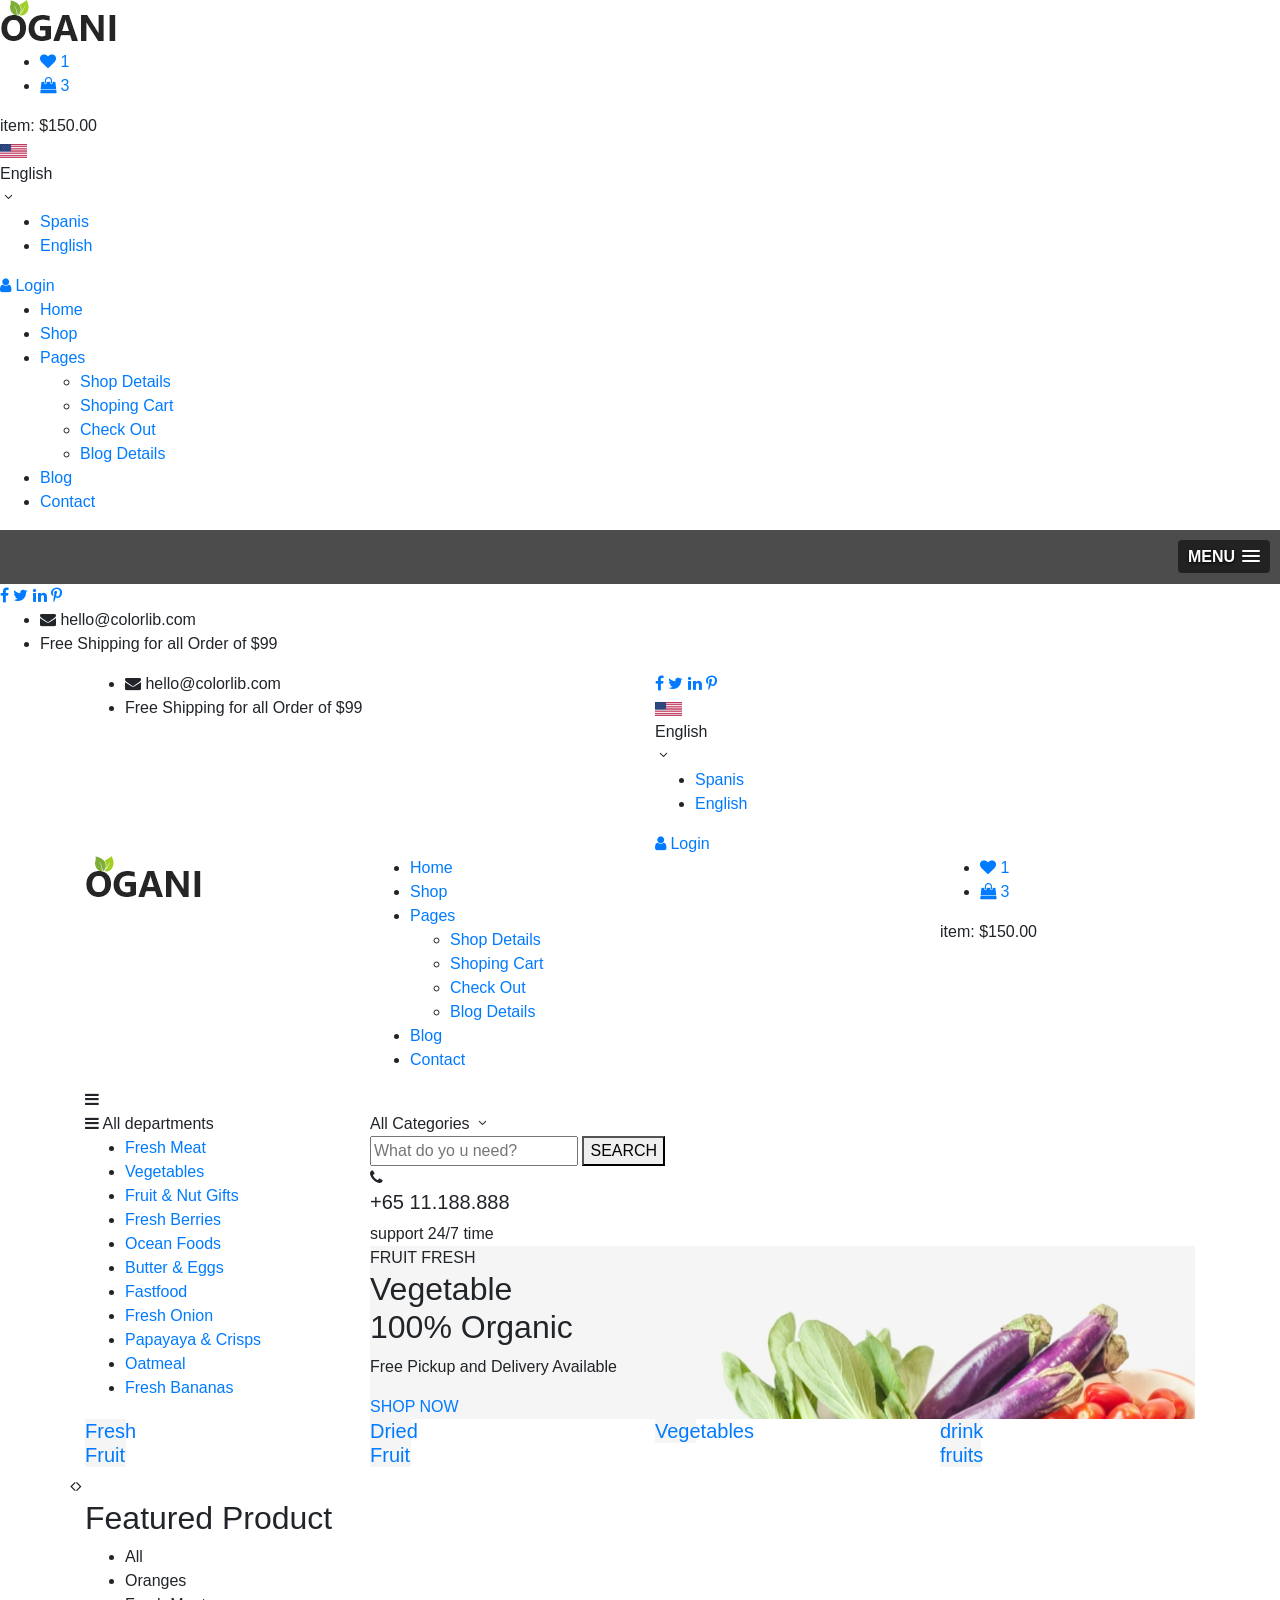
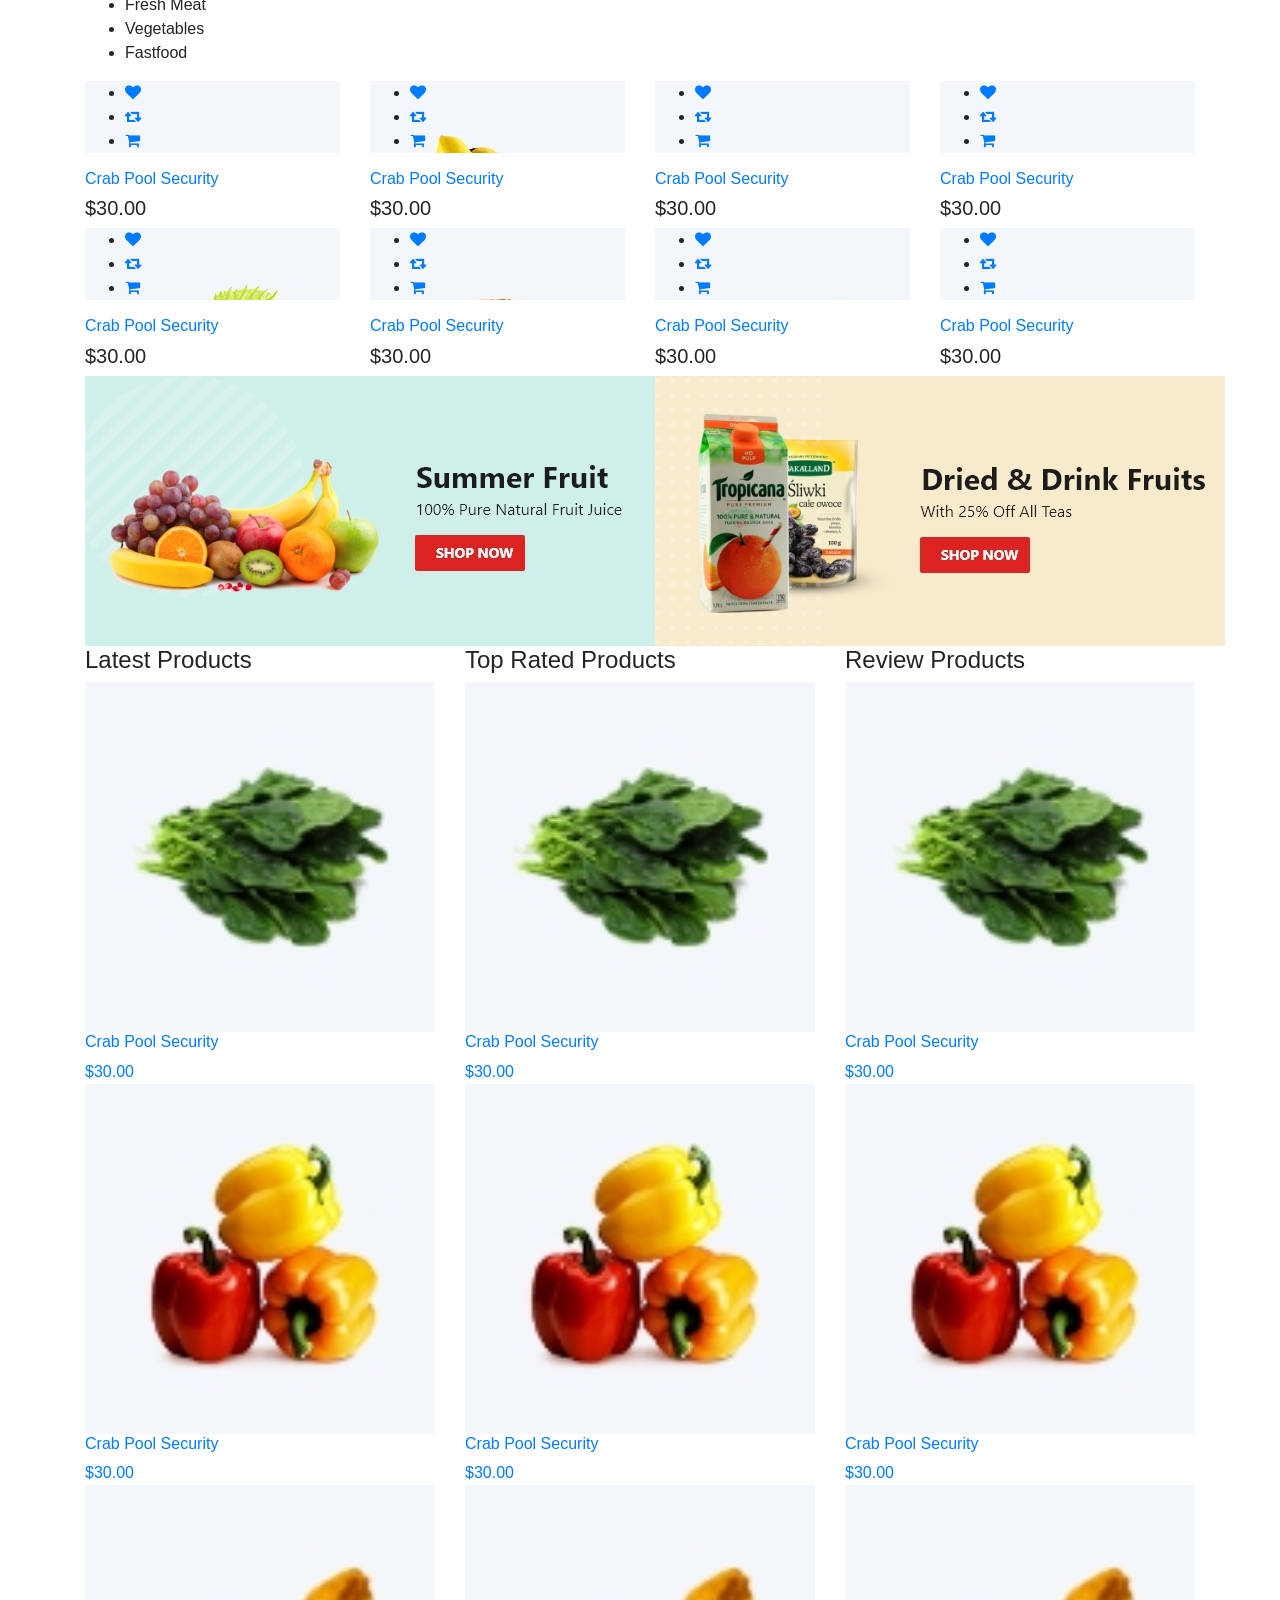
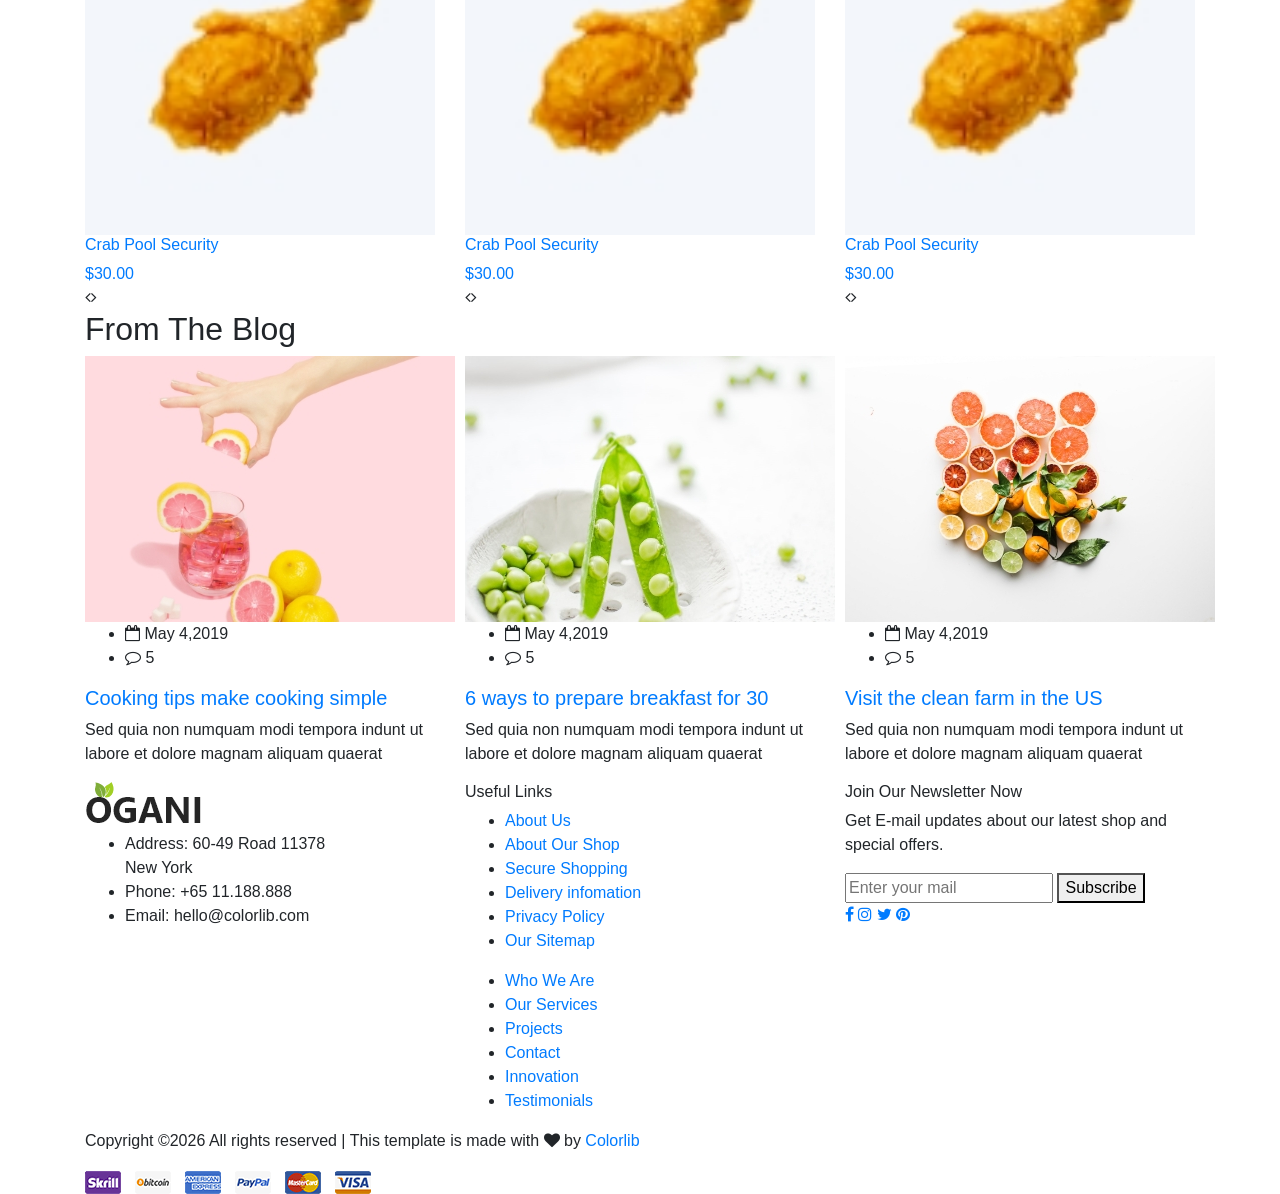
==== src/main/webapp/index.html @ db088687 "Removed system outs not necessary." ====
<!DOCTYPE html>
<html lang="zxx">

<head>
    <meta charset="UTF-8">
    <meta name="description" content="Ogani Template">
    <meta name="keywords" content="Ogani, unica, creative, html">
    <meta name="viewport" content="width=device-width, initial-scale=1.0">
    <meta http-equiv="X-UA-Compatible" content="ie=edge">
    <title>Ogani | Template</title>

    <!-- Google Font -->
    <link href="https://fonts.googleapis.com/css2?family=Cairo:wght@200;300;400;600;900&display=swap" rel="stylesheet">

    <!-- Css Styles -->
    <link rel="stylesheet" href="css/bootstrap.min.css" type="text/css">
    <link rel="stylesheet" href="css/font-awesome.min.css" type="text/css">
    <link rel="stylesheet" href="css/elegant-icons.css" type="text/css">
    <link rel="stylesheet" href="css/nice-select.css" type="text/css">
    <link rel="stylesheet" href="css/jquery-ui.min.css" type="text/css">
    <link rel="stylesheet" href="css/owl.carousel.min.css" type="text/css">
    <link rel="stylesheet" href="css/slicknav.min.css" type="text/css">
    <link rel="stylesheet" href="css/style.css" type="text/css">
</head>

<body>
    <!-- Page Preloder -->
    <div id="preloder">
        <div class="loader"></div>
    </div>

    <!-- Humberger Begin -->
    <div class="humberger__menu__overlay"></div>
    <div class="humberger__menu__wrapper">
        <div class="humberger__menu__logo">
            <a href="#"><img src="img/logo.png" alt=""></a>
        </div>
        <div class="humberger__menu__cart">
            <ul>
                <li><a href="#"><i class="fa fa-heart"></i> <span>1</span></a></li>
                <li><a href="#"><i class="fa fa-shopping-bag"></i> <span>3</span></a></li>
            </ul>
            <div class="header__cart__price">item: <span>$150.00</span></div>
        </div>
        <div class="humberger__menu__widget">
            <div class="header__top__right__language">
                <img src="img/language.png" alt="">
                <div>English</div>
                <span class="arrow_carrot-down"></span>
                <ul>
                    <li><a href="#">Spanis</a></li>
                    <li><a href="#">English</a></li>
                </ul>
            </div>
            <div class="header__top__right__auth">
                <a href="#"><i class="fa fa-user"></i> Login</a>
            </div>
        </div>
        <nav class="humberger__menu__nav mobile-menu">
            <ul>
                <li class="active"><a href="./index.html">Home</a></li>
                <li><a href="./shop-grid.html">Shop</a></li>
                <li><a href="#">Pages</a>
                    <ul class="header__menu__dropdown">
                        <li><a href="./shop-details.html">Shop Details</a></li>
                        <li><a href="./shoping-cart.html">Shoping Cart</a></li>
                        <li><a href="./checkout.html">Check Out</a></li>
                        <li><a href="./blog-details.html">Blog Details</a></li>
                    </ul>
                </li>
                <li><a href="./blog.html">Blog</a></li>
                <li><a href="./contact.html">Contact</a></li>
            </ul>
        </nav>
        <div id="mobile-menu-wrap"></div>
        <div class="header__top__right__social">
            <a href="#"><i class="fa fa-facebook"></i></a>
            <a href="#"><i class="fa fa-twitter"></i></a>
            <a href="#"><i class="fa fa-linkedin"></i></a>
            <a href="#"><i class="fa fa-pinterest-p"></i></a>
        </div>
        <div class="humberger__menu__contact">
            <ul>
                <li><i class="fa fa-envelope"></i> hello@colorlib.com</li>
                <li>Free Shipping for all Order of $99</li>
            </ul>
        </div>
    </div>
    <!-- Humberger End -->

    <!-- Header Section Begin -->
    <header class="header">
        <div class="header__top">
            <div class="container">
                <div class="row">
                    <div class="col-lg-6 col-md-6">
                        <div class="header__top__left">
                            <ul>
                                <li><i class="fa fa-envelope"></i> hello@colorlib.com</li>
                                <li>Free Shipping for all Order of $99</li>
                            </ul>
                        </div>
                    </div>
                    <div class="col-lg-6 col-md-6">
                        <div class="header__top__right">
                            <div class="header__top__right__social">
                                <a href="#"><i class="fa fa-facebook"></i></a>
                                <a href="#"><i class="fa fa-twitter"></i></a>
                                <a href="#"><i class="fa fa-linkedin"></i></a>
                                <a href="#"><i class="fa fa-pinterest-p"></i></a>
                            </div>
                            <div class="header__top__right__language">
                                <img src="img/language.png" alt="">
                                <div>English</div>
                                <span class="arrow_carrot-down"></span>
                                <ul>
                                    <li><a href="#">Spanis</a></li>
                                    <li><a href="#">English</a></li>
                                </ul>
                            </div>
                            <div class="header__top__right__auth">
                                <a href="#"><i class="fa fa-user"></i> Login</a>
                            </div>
                        </div>
                    </div>
                </div>
            </div>
        </div>
        <div class="container">
            <div class="row">
                <div class="col-lg-3">
                    <div class="header__logo">
                        <a href="./index.html"><img src="img/logo.png" alt=""></a>
                    </div>
                </div>
                <div class="col-lg-6">
                    <nav class="header__menu">
                        <ul>
                            <li class="active"><a href="./index.html">Home</a></li>
                            <li><a href="./shop-grid.html">Shop</a></li>
                            <li><a href="#">Pages</a>
                                <ul class="header__menu__dropdown">
                                    <li><a href="./shop-details.html">Shop Details</a></li>
                                    <li><a href="./shoping-cart.html">Shoping Cart</a></li>
                                    <li><a href="./checkout.html">Check Out</a></li>
                                    <li><a href="./blog-details.html">Blog Details</a></li>
                                </ul>
                            </li>
                            <li><a href="./blog.html">Blog</a></li>
                            <li><a href="./contact.html">Contact</a></li>
                        </ul>
                    </nav>
                </div>
                <div class="col-lg-3">
                    <div class="header__cart">
                        <ul>
                            <li><a href="#"><i class="fa fa-heart"></i> <span>1</span></a></li>
                            <li><a href="#"><i class="fa fa-shopping-bag"></i> <span>3</span></a></li>
                        </ul>
                        <div class="header__cart__price">item: <span>$150.00</span></div>
                    </div>
                </div>
            </div>
            <div class="humberger__open">
                <i class="fa fa-bars"></i>
            </div>
        </div>
    </header>
    <!-- Header Section End -->

    <!-- Hero Section Begin -->
    <section class="hero">
        <div class="container">
            <div class="row">
                <div class="col-lg-3">
                    <div class="hero__categories">
                        <div class="hero__categories__all">
                            <i class="fa fa-bars"></i>
                            <span>All departments</span>
                        </div>
                        <ul>
                            <li><a href="#">Fresh Meat</a></li>
                            <li><a href="#">Vegetables</a></li>
                            <li><a href="#">Fruit & Nut Gifts</a></li>
                            <li><a href="#">Fresh Berries</a></li>
                            <li><a href="#">Ocean Foods</a></li>
                            <li><a href="#">Butter & Eggs</a></li>
                            <li><a href="#">Fastfood</a></li>
                            <li><a href="#">Fresh Onion</a></li>
                            <li><a href="#">Papayaya & Crisps</a></li>
                            <li><a href="#">Oatmeal</a></li>
                            <li><a href="#">Fresh Bananas</a></li>
                        </ul>
                    </div>
                </div>
                <div class="col-lg-9">
                    <div class="hero__search">
                        <div class="hero__search__form">
                            <form action="#">
                                <div class="hero__search__categories">
                                    All Categories
                                    <span class="arrow_carrot-down"></span>
                                </div>
                                <input type="text" placeholder="What do yo u need?">
                                <button type="submit" class="site-btn">SEARCH</button>
                            </form>
                        </div>
                        <div class="hero__search__phone">
                            <div class="hero__search__phone__icon">
                                <i class="fa fa-phone"></i>
                            </div>
                            <div class="hero__search__phone__text">
                                <h5>+65 11.188.888</h5>
                                <span>support 24/7 time</span>
                            </div>
                        </div>
                    </div>
                    <div class="hero__item set-bg" data-setbg="img/hero/banner.jpg">
                        <div class="hero__text">
                            <span>FRUIT FRESH</span>
                            <h2>Vegetable <br />100% Organic</h2>
                            <p>Free Pickup and Delivery Available</p>
                            <a href="#" class="primary-btn">SHOP NOW</a>
                        </div>
                    </div>
                </div>
            </div>
        </div>
    </section>
    <!-- Hero Section End -->

    <!-- Categories Section Begin -->
    <section class="categories">
        <div class="container">
            <div class="row">
                <div class="categories__slider owl-carousel">
                    <div class="col-lg-3">
                        <div class="categories__item set-bg" data-setbg="img/categories/cat-1.jpg">
                            <h5><a href="#">Fresh Fruit</a></h5>
                        </div>
                    </div>
                    <div class="col-lg-3">
                        <div class="categories__item set-bg" data-setbg="img/categories/cat-2.jpg">
                            <h5><a href="#">Dried Fruit</a></h5>
                        </div>
                    </div>
                    <div class="col-lg-3">
                        <div class="categories__item set-bg" data-setbg="img/categories/cat-3.jpg">
                            <h5><a href="#">Vegetables</a></h5>
                        </div>
                    </div>
                    <div class="col-lg-3">
                        <div class="categories__item set-bg" data-setbg="img/categories/cat-4.jpg">
                            <h5><a href="#">drink fruits</a></h5>
                        </div>
                    </div>
                    <div class="col-lg-3">
                        <div class="categories__item set-bg" data-setbg="img/categories/cat-5.jpg">
                            <h5><a href="#">drink fruits</a></h5>
                        </div>
                    </div>
                </div>
            </div>
        </div>
    </section>
    <!-- Categories Section End -->

    <!-- Featured Section Begin -->
    <section class="featured spad">
        <div class="container">
            <div class="row">
                <div class="col-lg-12">
                    <div class="section-title">
                        <h2>Featured Product</h2>
                    </div>
                    <div class="featured__controls">
                        <ul>
                            <li class="active" data-filter="*">All</li>
                            <li data-filter=".oranges">Oranges</li>
                            <li data-filter=".fresh-meat">Fresh Meat</li>
                            <li data-filter=".vegetables">Vegetables</li>
                            <li data-filter=".fastfood">Fastfood</li>
                        </ul>
                    </div>
                </div>
            </div>
            <div class="row featured__filter">
                <div class="col-lg-3 col-md-4 col-sm-6 mix oranges fresh-meat">
                    <div class="featured__item">
                        <div class="featured__item__pic set-bg" data-setbg="img/featured/feature-1.jpg">
                            <ul class="featured__item__pic__hover">
                                <li><a href="#"><i class="fa fa-heart"></i></a></li>
                                <li><a href="#"><i class="fa fa-retweet"></i></a></li>
                                <li><a href="#"><i class="fa fa-shopping-cart"></i></a></li>
                            </ul>
                        </div>
                        <div class="featured__item__text">
                            <h6><a href="#">Crab Pool Security</a></h6>
                            <h5>$30.00</h5>
                        </div>
                    </div>
                </div>
                <div class="col-lg-3 col-md-4 col-sm-6 mix vegetables fastfood">
                    <div class="featured__item">
                        <div class="featured__item__pic set-bg" data-setbg="img/featured/feature-2.jpg">
                            <ul class="featured__item__pic__hover">
                                <li><a href="#"><i class="fa fa-heart"></i></a></li>
                                <li><a href="#"><i class="fa fa-retweet"></i></a></li>
                                <li><a href="#"><i class="fa fa-shopping-cart"></i></a></li>
                            </ul>
                        </div>
                        <div class="featured__item__text">
                            <h6><a href="#">Crab Pool Security</a></h6>
                            <h5>$30.00</h5>
                        </div>
                    </div>
                </div>
                <div class="col-lg-3 col-md-4 col-sm-6 mix vegetables fresh-meat">
                    <div class="featured__item">
                        <div class="featured__item__pic set-bg" data-setbg="img/featured/feature-3.jpg">
                            <ul class="featured__item__pic__hover">
                                <li><a href="#"><i class="fa fa-heart"></i></a></li>
                                <li><a href="#"><i class="fa fa-retweet"></i></a></li>
                                <li><a href="#"><i class="fa fa-shopping-cart"></i></a></li>
                            </ul>
                        </div>
                        <div class="featured__item__text">
                            <h6><a href="#">Crab Pool Security</a></h6>
                            <h5>$30.00</h5>
                        </div>
                    </div>
                </div>
                <div class="col-lg-3 col-md-4 col-sm-6 mix fastfood oranges">
                    <div class="featured__item">
                        <div class="featured__item__pic set-bg" data-setbg="img/featured/feature-4.jpg">
                            <ul class="featured__item__pic__hover">
                                <li><a href="#"><i class="fa fa-heart"></i></a></li>
                                <li><a href="#"><i class="fa fa-retweet"></i></a></li>
                                <li><a href="#"><i class="fa fa-shopping-cart"></i></a></li>
                            </ul>
                        </div>
                        <div class="featured__item__text">
                            <h6><a href="#">Crab Pool Security</a></h6>
                            <h5>$30.00</h5>
                        </div>
                    </div>
                </div>
                <div class="col-lg-3 col-md-4 col-sm-6 mix fresh-meat vegetables">
                    <div class="featured__item">
                        <div class="featured__item__pic set-bg" data-setbg="img/featured/feature-5.jpg">
                            <ul class="featured__item__pic__hover">
                                <li><a href="#"><i class="fa fa-heart"></i></a></li>
                                <li><a href="#"><i class="fa fa-retweet"></i></a></li>
                                <li><a href="#"><i class="fa fa-shopping-cart"></i></a></li>
                            </ul>
                        </div>
                        <div class="featured__item__text">
                            <h6><a href="#">Crab Pool Security</a></h6>
                            <h5>$30.00</h5>
                        </div>
                    </div>
                </div>
                <div class="col-lg-3 col-md-4 col-sm-6 mix oranges fastfood">
                    <div class="featured__item">
                        <div class="featured__item__pic set-bg" data-setbg="img/featured/feature-6.jpg">
                            <ul class="featured__item__pic__hover">
                                <li><a href="#"><i class="fa fa-heart"></i></a></li>
                                <li><a href="#"><i class="fa fa-retweet"></i></a></li>
                                <li><a href="#"><i class="fa fa-shopping-cart"></i></a></li>
                            </ul>
                        </div>
                        <div class="featured__item__text">
                            <h6><a href="#">Crab Pool Security</a></h6>
                            <h5>$30.00</h5>
                        </div>
                    </div>
                </div>
                <div class="col-lg-3 col-md-4 col-sm-6 mix fresh-meat vegetables">
                    <div class="featured__item">
                        <div class="featured__item__pic set-bg" data-setbg="img/featured/feature-7.jpg">
                            <ul class="featured__item__pic__hover">
                                <li><a href="#"><i class="fa fa-heart"></i></a></li>
                                <li><a href="#"><i class="fa fa-retweet"></i></a></li>
                                <li><a href="#"><i class="fa fa-shopping-cart"></i></a></li>
                            </ul>
                        </div>
                        <div class="featured__item__text">
                            <h6><a href="#">Crab Pool Security</a></h6>
                            <h5>$30.00</h5>
                        </div>
                    </div>
                </div>
                <div class="col-lg-3 col-md-4 col-sm-6 mix fastfood vegetables">
                    <div class="featured__item">
                        <div class="featured__item__pic set-bg" data-setbg="img/featured/feature-8.jpg">
                            <ul class="featured__item__pic__hover">
                                <li><a href="#"><i class="fa fa-heart"></i></a></li>
                                <li><a href="#"><i class="fa fa-retweet"></i></a></li>
                                <li><a href="#"><i class="fa fa-shopping-cart"></i></a></li>
                            </ul>
                        </div>
                        <div class="featured__item__text">
                            <h6><a href="#">Crab Pool Security</a></h6>
                            <h5>$30.00</h5>
                        </div>
                    </div>
                </div>
            </div>
        </div>
    </section>
    <!-- Featured Section End -->

    <!-- Banner Begin -->
    <div class="banner">
        <div class="container">
            <div class="row">
                <div class="col-lg-6 col-md-6 col-sm-6">
                    <div class="banner__pic">
                        <img src="img/banner/banner-1.jpg" alt="">
                    </div>
                </div>
                <div class="col-lg-6 col-md-6 col-sm-6">
                    <div class="banner__pic">
                        <img src="img/banner/banner-2.jpg" alt="">
                    </div>
                </div>
            </div>
        </div>
    </div>
    <!-- Banner End -->

    <!-- Latest Product Section Begin -->
    <section class="latest-product spad">
        <div class="container">
            <div class="row">
                <div class="col-lg-4 col-md-6">
                    <div class="latest-product__text">
                        <h4>Latest Products</h4>
                        <div class="latest-product__slider owl-carousel">
                            <div class="latest-prdouct__slider__item">
                                <a href="#" class="latest-product__item">
                                    <div class="latest-product__item__pic">
                                        <img src="img/latest-product/lp-1.jpg" alt="">
                                    </div>
                                    <div class="latest-product__item__text">
                                        <h6>Crab Pool Security</h6>
                                        <span>$30.00</span>
                                    </div>
                                </a>
                                <a href="#" class="latest-product__item">
                                    <div class="latest-product__item__pic">
                                        <img src="img/latest-product/lp-2.jpg" alt="">
                                    </div>
                                    <div class="latest-product__item__text">
                                        <h6>Crab Pool Security</h6>
                                        <span>$30.00</span>
                                    </div>
                                </a>
                                <a href="#" class="latest-product__item">
                                    <div class="latest-product__item__pic">
                                        <img src="img/latest-product/lp-3.jpg" alt="">
                                    </div>
                                    <div class="latest-product__item__text">
                                        <h6>Crab Pool Security</h6>
                                        <span>$30.00</span>
                                    </div>
                                </a>
                            </div>
                            <div class="latest-prdouct__slider__item">
                                <a href="#" class="latest-product__item">
                                    <div class="latest-product__item__pic">
                                        <img src="img/latest-product/lp-1.jpg" alt="">
                                    </div>
                                    <div class="latest-product__item__text">
                                        <h6>Crab Pool Security</h6>
                                        <span>$30.00</span>
                                    </div>
                                </a>
                                <a href="#" class="latest-product__item">
                                    <div class="latest-product__item__pic">
                                        <img src="img/latest-product/lp-2.jpg" alt="">
                                    </div>
                                    <div class="latest-product__item__text">
                                        <h6>Crab Pool Security</h6>
                                        <span>$30.00</span>
                                    </div>
                                </a>
                                <a href="#" class="latest-product__item">
                                    <div class="latest-product__item__pic">
                                        <img src="img/latest-product/lp-3.jpg" alt="">
                                    </div>
                                    <div class="latest-product__item__text">
                                        <h6>Crab Pool Security</h6>
                                        <span>$30.00</span>
                                    </div>
                                </a>
                            </div>
                        </div>
                    </div>
                </div>
                <div class="col-lg-4 col-md-6">
                    <div class="latest-product__text">
                        <h4>Top Rated Products</h4>
                        <div class="latest-product__slider owl-carousel">
                            <div class="latest-prdouct__slider__item">
                                <a href="#" class="latest-product__item">
                                    <div class="latest-product__item__pic">
                                        <img src="img/latest-product/lp-1.jpg" alt="">
                                    </div>
                                    <div class="latest-product__item__text">
                                        <h6>Crab Pool Security</h6>
                                        <span>$30.00</span>
                                    </div>
                                </a>
                                <a href="#" class="latest-product__item">
                                    <div class="latest-product__item__pic">
                                        <img src="img/latest-product/lp-2.jpg" alt="">
                                    </div>
                                    <div class="latest-product__item__text">
                                        <h6>Crab Pool Security</h6>
                                        <span>$30.00</span>
                                    </div>
                                </a>
                                <a href="#" class="latest-product__item">
                                    <div class="latest-product__item__pic">
                                        <img src="img/latest-product/lp-3.jpg" alt="">
                                    </div>
                                    <div class="latest-product__item__text">
                                        <h6>Crab Pool Security</h6>
                                        <span>$30.00</span>
                                    </div>
                                </a>
                            </div>
                            <div class="latest-prdouct__slider__item">
                                <a href="#" class="latest-product__item">
                                    <div class="latest-product__item__pic">
                                        <img src="img/latest-product/lp-1.jpg" alt="">
                                    </div>
                                    <div class="latest-product__item__text">
                                        <h6>Crab Pool Security</h6>
                                        <span>$30.00</span>
                                    </div>
                                </a>
                                <a href="#" class="latest-product__item">
                                    <div class="latest-product__item__pic">
                                        <img src="img/latest-product/lp-2.jpg" alt="">
                                    </div>
                                    <div class="latest-product__item__text">
                                        <h6>Crab Pool Security</h6>
                                        <span>$30.00</span>
                                    </div>
                                </a>
                                <a href="#" class="latest-product__item">
                                    <div class="latest-product__item__pic">
                                        <img src="img/latest-product/lp-3.jpg" alt="">
                                    </div>
                                    <div class="latest-product__item__text">
                                        <h6>Crab Pool Security</h6>
                                        <span>$30.00</span>
                                    </div>
                                </a>
                            </div>
                        </div>
                    </div>
                </div>
                <div class="col-lg-4 col-md-6">
                    <div class="latest-product__text">
                        <h4>Review Products</h4>
                        <div class="latest-product__slider owl-carousel">
                            <div class="latest-prdouct__slider__item">
                                <a href="#" class="latest-product__item">
                                    <div class="latest-product__item__pic">
                                        <img src="img/latest-product/lp-1.jpg" alt="">
                                    </div>
                                    <div class="latest-product__item__text">
                                        <h6>Crab Pool Security</h6>
                                        <span>$30.00</span>
                                    </div>
                                </a>
                                <a href="#" class="latest-product__item">
                                    <div class="latest-product__item__pic">
                                        <img src="img/latest-product/lp-2.jpg" alt="">
                                    </div>
                                    <div class="latest-product__item__text">
                                        <h6>Crab Pool Security</h6>
                                        <span>$30.00</span>
                                    </div>
                                </a>
                                <a href="#" class="latest-product__item">
                                    <div class="latest-product__item__pic">
                                        <img src="img/latest-product/lp-3.jpg" alt="">
                                    </div>
                                    <div class="latest-product__item__text">
                                        <h6>Crab Pool Security</h6>
                                        <span>$30.00</span>
                                    </div>
                                </a>
                            </div>
                            <div class="latest-prdouct__slider__item">
                                <a href="#" class="latest-product__item">
                                    <div class="latest-product__item__pic">
                                        <img src="img/latest-product/lp-1.jpg" alt="">
                                    </div>
                                    <div class="latest-product__item__text">
                                        <h6>Crab Pool Security</h6>
                                        <span>$30.00</span>
                                    </div>
                                </a>
                                <a href="#" class="latest-product__item">
                                    <div class="latest-product__item__pic">
                                        <img src="img/latest-product/lp-2.jpg" alt="">
                                    </div>
                                    <div class="latest-product__item__text">
                                        <h6>Crab Pool Security</h6>
                                        <span>$30.00</span>
                                    </div>
                                </a>
                                <a href="#" class="latest-product__item">
                                    <div class="latest-product__item__pic">
                                        <img src="img/latest-product/lp-3.jpg" alt="">
                                    </div>
                                    <div class="latest-product__item__text">
                                        <h6>Crab Pool Security</h6>
                                        <span>$30.00</span>
                                    </div>
                                </a>
                            </div>
                        </div>
                    </div>
                </div>
            </div>
        </div>
    </section>
    <!-- Latest Product Section End -->

    <!-- Blog Section Begin -->
    <section class="from-blog spad">
        <div class="container">
            <div class="row">
                <div class="col-lg-12">
                    <div class="section-title from-blog__title">
                        <h2>From The Blog</h2>
                    </div>
                </div>
            </div>
            <div class="row">
                <div class="col-lg-4 col-md-4 col-sm-6">
                    <div class="blog__item">
                        <div class="blog__item__pic">
                            <img src="img/blog/blog-1.jpg" alt="">
                        </div>
                        <div class="blog__item__text">
                            <ul>
                                <li><i class="fa fa-calendar-o"></i> May 4,2019</li>
                                <li><i class="fa fa-comment-o"></i> 5</li>
                            </ul>
                            <h5><a href="#">Cooking tips make cooking simple</a></h5>
                            <p>Sed quia non numquam modi tempora indunt ut labore et dolore magnam aliquam quaerat </p>
                        </div>
                    </div>
                </div>
                <div class="col-lg-4 col-md-4 col-sm-6">
                    <div class="blog__item">
                        <div class="blog__item__pic">
                            <img src="img/blog/blog-2.jpg" alt="">
                        </div>
                        <div class="blog__item__text">
                            <ul>
                                <li><i class="fa fa-calendar-o"></i> May 4,2019</li>
                                <li><i class="fa fa-comment-o"></i> 5</li>
                            </ul>
                            <h5><a href="#">6 ways to prepare breakfast for 30</a></h5>
                            <p>Sed quia non numquam modi tempora indunt ut labore et dolore magnam aliquam quaerat </p>
                        </div>
                    </div>
                </div>
                <div class="col-lg-4 col-md-4 col-sm-6">
                    <div class="blog__item">
                        <div class="blog__item__pic">
                            <img src="img/blog/blog-3.jpg" alt="">
                        </div>
                        <div class="blog__item__text">
                            <ul>
                                <li><i class="fa fa-calendar-o"></i> May 4,2019</li>
                                <li><i class="fa fa-comment-o"></i> 5</li>
                            </ul>
                            <h5><a href="#">Visit the clean farm in the US</a></h5>
                            <p>Sed quia non numquam modi tempora indunt ut labore et dolore magnam aliquam quaerat </p>
                        </div>
                    </div>
                </div>
            </div>
        </div>
    </section>
    <!-- Blog Section End -->

    <!-- Footer Section Begin -->
    <footer class="footer spad">
        <div class="container">
            <div class="row">
                <div class="col-lg-3 col-md-6 col-sm-6">
                    <div class="footer__about">
                        <div class="footer__about__logo">
                            <a href="./index.html"><img src="img/logo.png" alt=""></a>
                        </div>
                        <ul>
                            <li>Address: 60-49 Road 11378 New York</li>
                            <li>Phone: +65 11.188.888</li>
                            <li>Email: hello@colorlib.com</li>
                        </ul>
                    </div>
                </div>
                <div class="col-lg-4 col-md-6 col-sm-6 offset-lg-1">
                    <div class="footer__widget">
                        <h6>Useful Links</h6>
                        <ul>
                            <li><a href="#">About Us</a></li>
                            <li><a href="#">About Our Shop</a></li>
                            <li><a href="#">Secure Shopping</a></li>
                            <li><a href="#">Delivery infomation</a></li>
                            <li><a href="#">Privacy Policy</a></li>
                            <li><a href="#">Our Sitemap</a></li>
                        </ul>
                        <ul>
                            <li><a href="#">Who We Are</a></li>
                            <li><a href="#">Our Services</a></li>
                            <li><a href="#">Projects</a></li>
                            <li><a href="#">Contact</a></li>
                            <li><a href="#">Innovation</a></li>
                            <li><a href="#">Testimonials</a></li>
                        </ul>
                    </div>
                </div>
                <div class="col-lg-4 col-md-12">
                    <div class="footer__widget">
                        <h6>Join Our Newsletter Now</h6>
                        <p>Get E-mail updates about our latest shop and special offers.</p>
                        <form action="#">
                            <input type="text" placeholder="Enter your mail">
                            <button type="submit" class="site-btn">Subscribe</button>
                        </form>
                        <div class="footer__widget__social">
                            <a href="#"><i class="fa fa-facebook"></i></a>
                            <a href="#"><i class="fa fa-instagram"></i></a>
                            <a href="#"><i class="fa fa-twitter"></i></a>
                            <a href="#"><i class="fa fa-pinterest"></i></a>
                        </div>
                    </div>
                </div>
            </div>
            <div class="row">
                <div class="col-lg-12">
                    <div class="footer__copyright">
                        <div class="footer__copyright__text"><p><!-- Link back to Colorlib can't be removed. Template is licensed under CC BY 3.0. -->
  Copyright &copy;<script>document.write(new Date().getFullYear());</script> All rights reserved | This template is made with <i class="fa fa-heart" aria-hidden="true"></i> by <a href="https://colorlib.com" target="_blank">Colorlib</a>
  <!-- Link back to Colorlib can't be removed. Template is licensed under CC BY 3.0. --></p></div>
                        <div class="footer__copyright__payment"><img src="img/payment-item.png" alt=""></div>
                    </div>
                </div>
            </div>
        </div>
    </footer>
    <!-- Footer Section End -->

    <!-- Js Plugins -->
    <script src="js/jquery-3.3.1.min.js"></script>
    <script src="js/bootstrap.min.js"></script>
    <script src="js/jquery.nice-select.min.js"></script>
    <script src="js/jquery-ui.min.js"></script>
    <script src="js/jquery.slicknav.js"></script>
    <script src="js/mixitup.min.js"></script>
    <script src="js/owl.carousel.min.js"></script>
    <script src="js/main.js"></script>



</body>

</html>
---- src/main/webapp/css/elegant-icons.css ----
@font-face {
	font-family: 'ElegantIcons';
	src:url('../fonts/ElegantIcons.eot');
	src:url('../fonts/ElegantIcons.eot?#iefix') format('embedded-opentype'),
		url('../fonts/ElegantIcons.woff') format('woff'),
		url('../fonts/ElegantIcons.ttf') format('truetype'),
		url('../fonts/ElegantIcons.svg#ElegantIcons') format('svg');
	font-weight: normal;
	font-style: normal;
}

/* Use the following CSS code if you want to use data attributes for inserting your icons */
[data-icon]:before {
	font-family: 'ElegantIcons';
	content: attr(data-icon);
	speak: none;
	font-weight: normal;
	font-variant: normal;
	text-transform: none;
	line-height: 1;
	-webkit-font-smoothing: antialiased;
	-moz-osx-font-smoothing: grayscale;
}

/* Use the following CSS code if you want to have a class per icon */
/*
Instead of a list of all class selectors,
you can use the generic selector below, but it's slower:
[class*="your-class-prefix"] {
*/
.arrow_up, .arrow_down, .arrow_left, .arrow_right, .arrow_left-up, .arrow_right-up, .arrow_right-down, .arrow_left-down, .arrow-up-down, .arrow_up-down_alt, .arrow_left-right_alt, .arrow_left-right, .arrow_expand_alt2, .arrow_expand_alt, .arrow_condense, .arrow_expand, .arrow_move, .arrow_carrot-up, .arrow_carrot-down, .arrow_carrot-left, .arrow_carrot-right, .arrow_carrot-2up, .arrow_carrot-2down, .arrow_carrot-2left, .arrow_carrot-2right, .arrow_carrot-up_alt2, .arrow_carrot-down_alt2, .arrow_carrot-left_alt2, .arrow_carrot-right_alt2, .arrow_carrot-2up_alt2, .arrow_carrot-2down_alt2, .arrow_carrot-2left_alt2, .arrow_carrot-2right_alt2, .arrow_triangle-up, .arrow_triangle-down, .arrow_triangle-left, .arrow_triangle-right, .arrow_triangle-up_alt2, .arrow_triangle-down_alt2, .arrow_triangle-left_alt2, .arrow_triangle-right_alt2, .arrow_back, .icon_minus-06, .icon_plus, .icon_close, .icon_check, .icon_minus_alt2, .icon_plus_alt2, .icon_close_alt2, .icon_check_alt2, .icon_zoom-out_alt, .icon_zoom-in_alt, .icon_search, .icon_box-empty, .icon_box-selected, .icon_minus-box, .icon_plus-box, .icon_box-checked, .icon_circle-empty, .icon_circle-slelected, .icon_stop_alt2, .icon_stop, .icon_pause_alt2, .icon_pause, .icon_menu, .icon_menu-square_alt2, .icon_menu-circle_alt2, .icon_ul, .icon_ol, .icon_adjust-horiz, .icon_adjust-vert, .icon_document_alt, .icon_documents_alt, .icon_pencil, .icon_pencil-edit_alt, .icon_pencil-edit, .icon_folder-alt, .icon_folder-open_alt, .icon_folder-add_alt, .icon_info_alt, .icon_error-oct_alt, .icon_error-circle_alt, .icon_error-triangle_alt, .icon_question_alt2, .icon_question, .icon_comment_alt, .icon_chat_alt, .icon_vol-mute_alt, .icon_volume-low_alt, .icon_volume-high_alt, .icon_quotations, .icon_quotations_alt2, .icon_clock_alt, .icon_lock_alt, .icon_lock-open_alt, .icon_key_alt, .icon_cloud_alt, .icon_cloud-upload_alt, .icon_cloud-download_alt, .icon_image, .icon_images, .icon_lightbulb_alt, .icon_gift_alt, .icon_house_alt, .icon_genius, .icon_mobile, .icon_tablet, .icon_laptop, .icon_desktop, .icon_camera_alt, .icon_mail_alt, .icon_cone_alt, .icon_ribbon_alt, .icon_bag_alt, .icon_creditcard, .icon_cart_alt, .icon_paperclip, .icon_tag_alt, .icon_tags_alt, .icon_trash_alt, .icon_cursor_alt, .icon_mic_alt, .icon_compass_alt, .icon_pin_alt, .icon_pushpin_alt, .icon_map_alt, .icon_drawer_alt, .icon_toolbox_alt, .icon_book_alt, .icon_calendar, .icon_film, .icon_table, .icon_contacts_alt, .icon_headphones, .icon_lifesaver, .icon_piechart, .icon_refresh, .icon_link_alt, .icon_link, .icon_loading, .icon_blocked, .icon_archive_alt, .icon_heart_alt, .icon_star_alt, .icon_star-half_alt, .icon_star, .icon_star-half, .icon_tools, .icon_tool, .icon_cog, .icon_cogs, .arrow_up_alt, .arrow_down_alt, .arrow_left_alt, .arrow_right_alt, .arrow_left-up_alt, .arrow_right-up_alt, .arrow_right-down_alt, .arrow_left-down_alt, .arrow_condense_alt, .arrow_expand_alt3, .arrow_carrot_up_alt, .arrow_carrot-down_alt, .arrow_carrot-left_alt, .arrow_carrot-right_alt, .arrow_carrot-2up_alt, .arrow_carrot-2dwnn_alt, .arrow_carrot-2left_alt, .arrow_carrot-2right_alt, .arrow_triangle-up_alt, .arrow_triangle-down_alt, .arrow_triangle-left_alt, .arrow_triangle-right_alt, .icon_minus_alt, .icon_plus_alt, .icon_close_alt, .icon_check_alt, .icon_zoom-out, .icon_zoom-in, .icon_stop_alt, .icon_menu-square_alt, .icon_menu-circle_alt, .icon_document, .icon_documents, .icon_pencil_alt, .icon_folder, .icon_folder-open, .icon_folder-add, .icon_folder_upload, .icon_folder_download, .icon_info, .icon_error-circle, .icon_error-oct, .icon_error-triangle, .icon_question_alt, .icon_comment, .icon_chat, .icon_vol-mute, .icon_volume-low, .icon_volume-high, .icon_quotations_alt, .icon_clock, .icon_lock, .icon_lock-open, .icon_key, .icon_cloud, .icon_cloud-upload, .icon_cloud-download, .icon_lightbulb, .icon_gift, .icon_house, .icon_camera, .icon_mail, .icon_cone, .icon_ribbon, .icon_bag, .icon_cart, .icon_tag, .icon_tags, .icon_trash, .icon_cursor, .icon_mic, .icon_compass, .icon_pin, .icon_pushpin, .icon_map, .icon_drawer, .icon_toolbox, .icon_book, .icon_contacts, .icon_archive, .icon_heart, .icon_profile, .icon_group, .icon_grid-2x2, .icon_grid-3x3, .icon_music, .icon_pause_alt, .icon_phone, .icon_upload, .icon_download, .social_facebook, .social_twitter, .social_pinterest, .social_googleplus, .social_tumblr, .social_tumbleupon, .social_wordpress, .social_instagram, .social_dribbble, .social_vimeo, .social_linkedin, .social_rss, .social_deviantart, .social_share, .social_myspace, .social_skype, .social_youtube, .social_picassa, .social_googledrive, .social_flickr, .social_blogger, .social_spotify, .social_delicious, .social_facebook_circle, .social_twitter_circle, .social_pinterest_circle, .social_googleplus_circle, .social_tumblr_circle, .social_stumbleupon_circle, .social_wordpress_circle, .social_instagram_circle, .social_dribbble_circle, .social_vimeo_circle, .social_linkedin_circle, .social_rss_circle, .social_deviantart_circle, .social_share_circle, .social_myspace_circle, .social_skype_circle, .social_youtube_circle, .social_picassa_circle, .social_googledrive_alt2, .social_flickr_circle, .social_blogger_circle, .social_spotify_circle, .social_delicious_circle, .social_facebook_square, .social_twitter_square, .social_pinterest_square, .social_googleplus_square, .social_tumblr_square, .social_stumbleupon_square, .social_wordpress_square, .social_instagram_square, .social_dribbble_square, .social_vimeo_square, .social_linkedin_square, .social_rss_square, .social_deviantart_square, .social_share_square, .social_myspace_square, .social_skype_square, .social_youtube_square, .social_picassa_square, .social_googledrive_square, .social_flickr_square, .social_blogger_square, .social_spotify_square, .social_delicious_square, .icon_printer, .icon_calulator, .icon_building, .icon_floppy, .icon_drive, .icon_search-2, .icon_id, .icon_id-2, .icon_puzzle, .icon_like, .icon_dislike, .icon_mug, .icon_currency, .icon_wallet, .icon_pens, .icon_easel, .icon_flowchart, .icon_datareport, .icon_briefcase, .icon_shield, .icon_percent, .icon_globe, .icon_globe-2, .icon_target, .icon_hourglass, .icon_balance, .icon_rook, .icon_printer-alt, .icon_calculator_alt, .icon_building_alt, .icon_floppy_alt, .icon_drive_alt, .icon_search_alt, .icon_id_alt, .icon_id-2_alt, .icon_puzzle_alt, .icon_like_alt, .icon_dislike_alt, .icon_mug_alt, .icon_currency_alt, .icon_wallet_alt, .icon_pens_alt, .icon_easel_alt, .icon_flowchart_alt, .icon_datareport_alt, .icon_briefcase_alt, .icon_shield_alt, .icon_percent_alt, .icon_globe_alt, .icon_clipboard {
	font-family: 'ElegantIcons';
	speak: none;
	font-style: normal;
	font-weight: normal;
	font-variant: normal;
	text-transform: none;
	line-height: 1;
	-webkit-font-smoothing: antialiased;
}
.arrow_up:before {
	content: "\21";
}
.arrow_down:before {
	content: "\22";
}
.arrow_left:before {
	content: "\23";
}
.arrow_right:before {
	content: "\24";
}
.arrow_left-up:before {
	content: "\25";
}
.arrow_right-up:before {
	content: "\26";
}
.arrow_right-down:before {
	content: "\27";
}
.arrow_left-down:before {
	content: "\28";
}
.arrow-up-down:before {
	content: "\29";
}
.arrow_up-down_alt:before {
	content: "\2a";
}
.arrow_left-right_alt:before {
	content: "\2b";
}
.arrow_left-right:before {
	content: "\2c";
}
.arrow_expand_alt2:before {
	content: "\2d";
}
.arrow_expand_alt:before {
	content: "\2e";
}
.arrow_condense:before {
	content: "\2f";
}
.arrow_expand:before {
	content: "\30";
}
.arrow_move:before {
	content: "\31";
}
.arrow_carrot-up:before {
	content: "\32";
}
.arrow_carrot-down:before {
	content: "\33";
}
.arrow_carrot-left:before {
	content: "\34";
}
.arrow_carrot-right:before {
	content: "\35";
}
.arrow_carrot-2up:before {
	content: "\36";
}
.arrow_carrot-2down:before {
	content: "\37";
}
.arrow_carrot-2left:before {
	content: "\38";
}
.arrow_carrot-2right:before {
	content: "\39";
}
.arrow_carrot-up_alt2:before {
	content: "\3a";
}
.arrow_carrot-down_alt2:before {
	content: "\3b";
}
.arrow_carrot-left_alt2:before {
	content: "\3c";
}
.arrow_carrot-right_alt2:before {
	content: "\3d";
}
.arrow_carrot-2up_alt2:before {
	content: "\3e";
}
.arrow_carrot-2down_alt2:before {
	content: "\3f";
}
.arrow_carrot-2left_alt2:before {
	content: "\40";
}
.arrow_carrot-2right_alt2:before {
	content: "\41";
}
.arrow_triangle-up:before {
	content: "\42";
}
.arrow_triangle-down:before {
	content: "\43";
}
.arrow_triangle-left:before {
	content: "\44";
}
.arrow_triangle-right:before {
	content: "\45";
}
.arrow_triangle-up_alt2:before {
	content: "\46";
}
.arrow_triangle-down_alt2:before {
	content: "\47";
}
.arrow_triangle-left_alt2:before {
	content: "\48";
}
.arrow_triangle-right_alt2:before {
	content: "\49";
}
.arrow_back:before {
	content: "\4a";
}
.icon_minus-06:before {
	content: "\4b";
}
.icon_plus:before {
	content: "\4c";
}
.icon_close:before {
	content: "\4d";
}
.icon_check:before {
	content: "\4e";
}
.icon_minus_alt2:before {
	content: "\4f";
}
.icon_plus_alt2:before {
	content: "\50";
}
.icon_close_alt2:before {
	content: "\51";
}
.icon_check_alt2:before {
	content: "\52";
}
.icon_zoom-out_alt:before {
	content: "\53";
}
.icon_zoom-in_alt:before {
	content: "\54";
}
.icon_search:before {
	content: "\55";
}
.icon_box-empty:before {
	content: "\56";
}
.icon_box-selected:before {
	content: "\57";
}
.icon_minus-box:before {
	content: "\58";
}
.icon_plus-box:before {
	content: "\59";
}
.icon_box-checked:before {
	content: "\5a";
}
.icon_circle-empty:before {
	content: "\5b";
}
.icon_circle-slelected:before {
	content: "\5c";
}
.icon_stop_alt2:before {
	content: "\5d";
}
.icon_stop:before {
	content: "\5e";
}
.icon_pause_alt2:before {
	content: "\5f";
}
.icon_pause:before {
	content: "\60";
}
.icon_menu:before {
	content: "\61";
}
.icon_menu-square_alt2:before {
	content: "\62";
}
.icon_menu-circle_alt2:before {
	content: "\63";
}
.icon_ul:before {
	content: "\64";
}
.icon_ol:before {
	content: "\65";
}
.icon_adjust-horiz:before {
	content: "\66";
}
.icon_adjust-vert:before {
	content: "\67";
}
.icon_document_alt:before {
	content: "\68";
}
.icon_documents_alt:before {
	content: "\69";
}
.icon_pencil:before {
	content: "\6a";
}
.icon_pencil-edit_alt:before {
	content: "\6b";
}
.icon_pencil-edit:before {
	content: "\6c";
}
.icon_folder-alt:before {
	content: "\6d";
}
.icon_folder-open_alt:before {
	content: "\6e";
}
.icon_folder-add_alt:before {
	content: "\6f";
}
.icon_info_alt:before {
	content: "\70";
}
.icon_error-oct_alt:before {
	content: "\71";
}
.icon_error-circle_alt:before {
	content: "\72";
}
.icon_error-triangle_alt:before {
	content: "\73";
}
.icon_question_alt2:before {
	content: "\74";
}
.icon_question:before {
	content: "\75";
}
.icon_comment_alt:before {
	content: "\76";
}
.icon_chat_alt:before {
	content: "\77";
}
.icon_vol-mute_alt:before {
	content: "\78";
}
.icon_volume-low_alt:before {
	content: "\79";
}
.icon_volume-high_alt:before {
	content: "\7a";
}
.icon_quotations:before {
	content: "\7b";
}
.icon_quotations_alt2:before {
	content: "\7c";
}
.icon_clock_alt:before {
	content: "\7d";
}
.icon_lock_alt:before {
	content: "\7e";
}
.icon_lock-open_alt:before {
	content: "\e000";
}
.icon_key_alt:before {
	content: "\e001";
}
.icon_cloud_alt:before {
	content: "\e002";
}
.icon_cloud-upload_alt:before {
	content: "\e003";
}
.icon_cloud-download_alt:before {
	content: "\e004";
}
.icon_image:before {
	content: "\e005";
}
.icon_images:before {
	content: "\e006";
}
.icon_lightbulb_alt:before {
	content: "\e007";
}
.icon_gift_alt:before {
	content: "\e008";
}
.icon_house_alt:before {
	content: "\e009";
}
.icon_genius:before {
	content: "\e00a";
}
.icon_mobile:before {
	content: "\e00b";
}
.icon_tablet:before {
	content: "\e00c";
}
.icon_laptop:before {
	content: "\e00d";
}
.icon_desktop:before {
	content: "\e00e";
}
.icon_camera_alt:before {
	content: "\e00f";
}
.icon_mail_alt:before {
	content: "\e010";
}
.icon_cone_alt:before {
	content: "\e011";
}
.icon_ribbon_alt:before {
	content: "\e012";
}
.icon_bag_alt:before {
	content: "\e013";
}
.icon_creditcard:before {
	content: "\e014";
}
.icon_cart_alt:before {
	content: "\e015";
}
.icon_paperclip:before {
	content: "\e016";
}
.icon_tag_alt:before {
	content: "\e017";
}
.icon_tags_alt:before {
	content: "\e018";
}
.icon_trash_alt:before {
	content: "\e019";
}
.icon_cursor_alt:before {
	content: "\e01a";
}
.icon_mic_alt:before {
	content: "\e01b";
}
.icon_compass_alt:before {
	content: "\e01c";
}
.icon_pin_alt:before {
	content: "\e01d";
}
.icon_pushpin_alt:before {
	content: "\e01e";
}
.icon_map_alt:before {
	content: "\e01f";
}
.icon_drawer_alt:before {
	content: "\e020";
}
.icon_toolbox_alt:before {
	content: "\e021";
}
.icon_book_alt:before {
	content: "\e022";
}
.icon_calendar:before {
	content: "\e023";
}
.icon_film:before {
	content: "\e024";
}
.icon_table:before {
	content: "\e025";
}
.icon_contacts_alt:before {
	content: "\e026";
}
.icon_headphones:before {
	content: "\e027";
}
.icon_lifesaver:before {
	content: "\e028";
}
.icon_piechart:before {
	content: "\e029";
}
.icon_refresh:before {
	content: "\e02a";
}
.icon_link_alt:before {
	content: "\e02b";
}
.icon_link:before {
	content: "\e02c";
}
.icon_loading:before {
	content: "\e02d";
}
.icon_blocked:before {
	content: "\e02e";
}
.icon_archive_alt:before {
	content: "\e02f";
}
.icon_heart_alt:before {
	content: "\e030";
}
.icon_star_alt:before {
	content: "\e031";
}
.icon_star-half_alt:before {
	content: "\e032";
}
.icon_star:before {
	content: "\e033";
}
.icon_star-half:before {
	content: "\e034";
}
.icon_tools:before {
	content: "\e035";
}
.icon_tool:before {
	content: "\e036";
}
.icon_cog:before {
	content: "\e037";
}
.icon_cogs:before {
	content: "\e038";
}
.arrow_up_alt:before {
	content: "\e039";
}
.arrow_down_alt:before {
	content: "\e03a";
}
.arrow_left_alt:before {
	content: "\e03b";
}
.arrow_right_alt:before {
	content: "\e03c";
}
.arrow_left-up_alt:before {
	content: "\e03d";
}
.arrow_right-up_alt:before {
	content: "\e03e";
}
.arrow_right-down_alt:before {
	content: "\e03f";
}
.arrow_left-down_alt:before {
	content: "\e040";
}
.arrow_condense_alt:before {
	content: "\e041";
}
.arrow_expand_alt3:before {
	content: "\e042";
}
.arrow_carrot_up_alt:before {
	content: "\e043";
}
.arrow_carrot-down_alt:before {
	content: "\e044";
}
.arrow_carrot-left_alt:before {
	content: "\e045";
}
.arrow_carrot-right_alt:before {
	content: "\e046";
}
.arrow_carrot-2up_alt:before {
	content: "\e047";
}
.arrow_carrot-2dwnn_alt:before {
	content: "\e048";
}
.arrow_carrot-2left_alt:before {
	content: "\e049";
}
.arrow_carrot-2right_alt:before {
	content: "\e04a";
}
.arrow_triangle-up_alt:before {
	content: "\e04b";
}
.arrow_triangle-down_alt:before {
	content: "\e04c";
}
.arrow_triangle-left_alt:before {
	content: "\e04d";
}
.arrow_triangle-right_alt:before {
	content: "\e04e";
}
.icon_minus_alt:before {
	content: "\e04f";
}
.icon_plus_alt:before {
	content: "\e050";
}
.icon_close_alt:before {
	content: "\e051";
}
.icon_check_alt:before {
	content: "\e052";
}
.icon_zoom-out:before {
	content: "\e053";
}
.icon_zoom-in:before {
	content: "\e054";
}
.icon_stop_alt:before {
	content: "\e055";
}
.icon_menu-square_alt:before {
	content: "\e056";
}
.icon_menu-circle_alt:before {
	content: "\e057";
}
.icon_document:before {
	content: "\e058";
}
.icon_documents:before {
	content: "\e059";
}
.icon_pencil_alt:before {
	content: "\e05a";
}
.icon_folder:before {
	content: "\e05b";
}
.icon_folder-open:before {
	content: "\e05c";
}
.icon_folder-add:before {
	content: "\e05d";
}
.icon_folder_upload:before {
	content: "\e05e";
}
.icon_folder_download:before {
	content: "\e05f";
}
.icon_info:before {
	content: "\e060";
}
.icon_error-circle:before {
	content: "\e061";
}
.icon_error-oct:before {
	content: "\e062";
}
.icon_error-triangle:before {
	content: "\e063";
}
.icon_question_alt:before {
	content: "\e064";
}
.icon_comment:before {
	content: "\e065";
}
.icon_chat:before {
	content: "\e066";
}
.icon_vol-mute:before {
	content: "\e067";
}
.icon_volume-low:before {
	content: "\e068";
}
.icon_volume-high:before {
	content: "\e069";
}
.icon_quotations_alt:before {
	content: "\e06a";
}
.icon_clock:before {
	content: "\e06b";
}
.icon_lock:before {
	content: "\e06c";
}
.icon_lock-open:before {
	content: "\e06d";
}
.icon_key:before {
	content: "\e06e";
}
.icon_cloud:before {
	content: "\e06f";
}
.icon_cloud-upload:before {
	content: "\e070";
}
.icon_cloud-download:before {
	content: "\e071";
}
.icon_lightbulb:before {
	content: "\e072";
}
.icon_gift:before {
	content: "\e073";
}
.icon_house:before {
	content: "\e074";
}
.icon_camera:before {
	content: "\e075";
}
.icon_mail:before {
	content: "\e076";
}
.icon_cone:before {
	content: "\e077";
}
.icon_ribbon:before {
	content: "\e078";
}
.icon_bag:before {
	content: "\e079";
}
.icon_cart:before {
	content: "\e07a";
}
.icon_tag:before {
	content: "\e07b";
}
.icon_tags:before {
	content: "\e07c";
}
.icon_trash:before {
	content: "\e07d";
}
.icon_cursor:before {
	content: "\e07e";
}
.icon_mic:before {
	content: "\e07f";
}
.icon_compass:before {
	content: "\e080";
}
.icon_pin:before {
	content: "\e081";
}
.icon_pushpin:before {
	content: "\e082";
}
.icon_map:before {
	content: "\e083";
}
.icon_drawer:before {
	content: "\e084";
}
.icon_toolbox:before {
	content: "\e085";
}
.icon_book:before {
	content: "\e086";
}
.icon_contacts:before {
	content: "\e087";
}
.icon_archive:before {
	content: "\e088";
}
.icon_heart:before {
	content: "\e089";
}
.icon_profile:before {
	content: "\e08a";
}
.icon_group:before {
	content: "\e08b";
}
.icon_grid-2x2:before {
	content: "\e08c";
}
.icon_grid-3x3:before {
	content: "\e08d";
}
.icon_music:before {
	content: "\e08e";
}
.icon_pause_alt:before {
	content: "\e08f";
}
.icon_phone:before {
	content: "\e090";
}
.icon_upload:before {
	content: "\e091";
}
.icon_download:before {
	content: "\e092";
}
.social_facebook:before {
	content: "\e093";
}
.social_twitter:before {
	content: "\e094";
}
.social_pinterest:before {
	content: "\e095";
}
.social_googleplus:before {
	content: "\e096";
}
.social_tumblr:before {
	content: "\e097";
}
.social_tumbleupon:before {
	content: "\e098";
}
.social_wordpress:before {
	content: "\e099";
}
.social_instagram:before {
	content: "\e09a";
}
.social_dribbble:before {
	content: "\e09b";
}
.social_vimeo:before {
	content: "\e09c";
}
.social_linkedin:before {
	content: "\e09d";
}
.social_rss:before {
	content: "\e09e";
}
.social_deviantart:before {
	content: "\e09f";
}
.social_share:before {
	content: "\e0a0";
}
.social_myspace:before {
	content: "\e0a1";
}
.social_skype:before {
	content: "\e0a2";
}
.social_youtube:before {
	content: "\e0a3";
}
.social_picassa:before {
	content: "\e0a4";
}
.social_googledrive:before {
	content: "\e0a5";
}
.social_flickr:before {
	content: "\e0a6";
}
.social_blogger:before {
	content: "\e0a7";
}
.social_spotify:before {
	content: "\e0a8";
}
.social_delicious:before {
	content: "\e0a9";
}
.social_facebook_circle:before {
	content: "\e0aa";
}
.social_twitter_circle:before {
	content: "\e0ab";
}
.social_pinterest_circle:before {
	content: "\e0ac";
}
.social_googleplus_circle:before {
	content: "\e0ad";
}
.social_tumblr_circle:before {
	content: "\e0ae";
}
.social_stumbleupon_circle:before {
	content: "\e0af";
}
.social_wordpress_circle:before {
	content: "\e0b0";
}
.social_instagram_circle:before {
	content: "\e0b1";
}
.social_dribbble_circle:before {
	content: "\e0b2";
}
.social_vimeo_circle:before {
	content: "\e0b3";
}
.social_linkedin_circle:before {
	content: "\e0b4";
}
.social_rss_circle:before {
	content: "\e0b5";
}
.social_deviantart_circle:before {
	content: "\e0b6";
}
.social_share_circle:before {
	content: "\e0b7";
}
.social_myspace_circle:before {
	content: "\e0b8";
}
.social_skype_circle:before {
	content: "\e0b9";
}
.social_youtube_circle:before {
	content: "\e0ba";
}
.social_picassa_circle:before {
	content: "\e0bb";
}
.social_googledrive_alt2:before {
	content: "\e0bc";
}
.social_flickr_circle:before {
	content: "\e0bd";
}
.social_blogger_circle:before {
	content: "\e0be";
}
.social_spotify_circle:before {
	content: "\e0bf";
}
.social_delicious_circle:before {
	content: "\e0c0";
}
.social_facebook_square:before {
	content: "\e0c1";
}
.social_twitter_square:before {
	content: "\e0c2";
}
.social_pinterest_square:before {
	content: "\e0c3";
}
.social_googleplus_square:before {
	content: "\e0c4";
}
.social_tumblr_square:before {
	content: "\e0c5";
}
.social_stumbleupon_square:before {
	content: "\e0c6";
}
.social_wordpress_square:before {
	content: "\e0c7";
}
.social_instagram_square:before {
	content: "\e0c8";
}
.social_dribbble_square:before {
	content: "\e0c9";
}
.social_vimeo_square:before {
	content: "\e0ca";
}
.social_linkedin_square:before {
	content: "\e0cb";
}
.social_rss_square:before {
	content: "\e0cc";
}
.social_deviantart_square:before {
	content: "\e0cd";
}
.social_share_square:before {
	content: "\e0ce";
}
.social_myspace_square:before {
	content: "\e0cf";
}
.social_skype_square:before {
	content: "\e0d0";
}
.social_youtube_square:before {
	content: "\e0d1";
}
.social_picassa_square:before {
	content: "\e0d2";
}
.social_googledrive_square:before {
	content: "\e0d3";
}
.social_flickr_square:before {
	content: "\e0d4";
}
.social_blogger_square:before {
	content: "\e0d5";
}
.social_spotify_square:before {
	content: "\e0d6";
}
.social_delicious_square:before {
	content: "\e0d7";
}
.icon_printer:before {
	content: "\e103";
}
.icon_calulator:before {
	content: "\e0ee";
}
.icon_building:before {
	content: "\e0ef";
}
.icon_floppy:before {
	content: "\e0e8";
}
.icon_drive:before {
	content: "\e0ea";
}
.icon_search-2:before {
	content: "\e101";
}
.icon_id:before {
	content: "\e107";
}
.icon_id-2:before {
	content: "\e108";
}
.icon_puzzle:before {
	content: "\e102";
}
.icon_like:before {
	content: "\e106";
}
.icon_dislike:before {
	content: "\e0eb";
}
.icon_mug:before {
	content: "\e105";
}
.icon_currency:before {
	content: "\e0ed";
}
.icon_wallet:before {
	content: "\e100";
}
.icon_pens:before {
	content: "\e104";
}
.icon_easel:before {
	content: "\e0e9";
}
.icon_flowchart:before {
	content: "\e109";
}
.icon_datareport:before {
	content: "\e0ec";
}
.icon_briefcase:before {
	content: "\e0fe";
}
.icon_shield:before {
	content: "\e0f6";
}
.icon_percent:before {
	content: "\e0fb";
}
.icon_globe:before {
	content: "\e0e2";
}
.icon_globe-2:before {
	content: "\e0e3";
}
.icon_target:before {
	content: "\e0f5";
}
.icon_hourglass:before {
	content: "\e0e1";
}
.icon_balance:before {
	content: "\e0ff";
}
.icon_rook:before {
	content: "\e0f8";
}
.icon_printer-alt:before {
	content: "\e0fa";
}
.icon_calculator_alt:before {
	content: "\e0e7";
}
.icon_building_alt:before {
	content: "\e0fd";
}
.icon_floppy_alt:before {
	content: "\e0e4";
}
.icon_drive_alt:before {
	content: "\e0e5";
}
.icon_search_alt:before {
	content: "\e0f7";
}
.icon_id_alt:before {
	content: "\e0e0";
}
.icon_id-2_alt:before {
	content: "\e0fc";
}
.icon_puzzle_alt:before {
	content: "\e0f9";
}
.icon_like_alt:before {
	content: "\e0dd";
}
.icon_dislike_alt:before {
	content: "\e0f1";
}
.icon_mug_alt:before {
	content: "\e0dc";
}
.icon_currency_alt:before {
	content: "\e0f3";
}
.icon_wallet_alt:before {
	content: "\e0d8";
}
.icon_pens_alt:before {
	content: "\e0db";
}
.icon_easel_alt:before {
	content: "\e0f0";
}
.icon_flowchart_alt:before {
	content: "\e0df";
}
.icon_datareport_alt:before {
	content: "\e0f2";
}
.icon_briefcase_alt:before {
	content: "\e0f4";
}
.icon_shield_alt:before {
	content: "\e0d9";
}
.icon_percent_alt:before {
	content: "\e0da";
}
.icon_globe_alt:before {
	content: "\e0de";
}
.icon_clipboard:before {
	content: "\e0e6";
}


	.glyph {
		float: left;
		text-align: center;
		padding: .75em;
		margin: .4em 1.5em .75em 0;
		width: 6em;
text-shadow: none;
	}
        .glyph_big {
        font-size: 128px;
        color: #59c5dc;
        float: left;
        margin-right: 20px;
        }

        .glyph div { padding-bottom: 10px;}

	.glyph input {
		font-family: consolas, monospace;
		font-size: 12px;
		width: 100%;
		text-align: center;
		border: 0;
		box-shadow: 0 0 0 1px #ccc;
		padding: .2em;
                -moz-border-radius: 5px;
                -webkit-border-radius: 5px;
	}
	.centered {
		margin-left: auto;
		margin-right: auto;
	}
	.glyph .fs1 {
		font-size: 2em;
	}
---- src/main/webapp/css/nice-select.css ----
.nice-select {
  -webkit-tap-highlight-color: transparent;
  background-color: #fff;
  border-radius: 5px;
  border: solid 1px #e8e8e8;
  box-sizing: border-box;
  clear: both;
  cursor: pointer;
  display: block;
  float: left;
  font-family: inherit;
  font-size: 14px;
  font-weight: normal;
  height: 42px;
  line-height: 40px;
  outline: none;
  padding-left: 18px;
  padding-right: 30px;
  position: relative;
  text-align: left !important;
  -webkit-transition: all 0.2s ease-in-out;
  transition: all 0.2s ease-in-out;
  -webkit-user-select: none;
     -moz-user-select: none;
      -ms-user-select: none;
          user-select: none;
  white-space: nowrap;
  width: auto; }
  .nice-select:hover {
    border-color: #dbdbdb; }
  .nice-select:active, .nice-select.open, .nice-select:focus {
    border-color: #999; }
  .nice-select:after {
    border-bottom: 2px solid #999;
    border-right: 2px solid #999;
    content: '';
    display: block;
    height: 5px;
    margin-top: -4px;
    pointer-events: none;
    position: absolute;
    right: 12px;
    top: 50%;
    -webkit-transform-origin: 66% 66%;
        -ms-transform-origin: 66% 66%;
            transform-origin: 66% 66%;
    -webkit-transform: rotate(45deg);
        -ms-transform: rotate(45deg);
            transform: rotate(45deg);
    -webkit-transition: all 0.15s ease-in-out;
    transition: all 0.15s ease-in-out;
    width: 5px; }
  .nice-select.open:after {
    -webkit-transform: rotate(-135deg);
        -ms-transform: rotate(-135deg);
            transform: rotate(-135deg); }
  .nice-select.open .list {
    opacity: 1;
    pointer-events: auto;
    -webkit-transform: scale(1) translateY(0);
        -ms-transform: scale(1) translateY(0);
            transform: scale(1) translateY(0); }
  .nice-select.disabled {
    border-color: #ededed;
    color: #999;
    pointer-events: none; }
    .nice-select.disabled:after {
      border-color: #cccccc; }
  .nice-select.wide {
    width: 100%; }
    .nice-select.wide .list {
      left: 0 !important;
      right: 0 !important; }
  .nice-select.right {
    float: right; }
    .nice-select.right .list {
      left: auto;
      right: 0; }
  .nice-select.small {
    font-size: 12px;
    height: 36px;
    line-height: 34px; }
    .nice-select.small:after {
      height: 4px;
      width: 4px; }
    .nice-select.small .option {
      line-height: 34px;
      min-height: 34px; }
  .nice-select .list {
    background-color: #fff;
    border-radius: 5px;
    box-shadow: 0 0 0 1px rgba(68, 68, 68, 0.11);
    box-sizing: border-box;
    margin-top: 4px;
    opacity: 0;
    overflow: hidden;
    padding: 0;
    pointer-events: none;
    position: absolute;
    top: 100%;
    left: 0;
    -webkit-transform-origin: 50% 0;
        -ms-transform-origin: 50% 0;
            transform-origin: 50% 0;
    -webkit-transform: scale(0.75) translateY(-21px);
        -ms-transform: scale(0.75) translateY(-21px);
            transform: scale(0.75) translateY(-21px);
    -webkit-transition: all 0.2s cubic-bezier(0.5, 0, 0, 1.25), opacity 0.15s ease-out;
    transition: all 0.2s cubic-bezier(0.5, 0, 0, 1.25), opacity 0.15s ease-out;
    z-index: 9; }
    .nice-select .list:hover .option:not(:hover) {
      background-color: transparent !important; }
  .nice-select .option {
    cursor: pointer;
    font-weight: 400;
    line-height: 40px;
    list-style: none;
    min-height: 40px;
    outline: none;
    padding-left: 18px;
    padding-right: 29px;
    text-align: left;
    -webkit-transition: all 0.2s;
    transition: all 0.2s; }
    .nice-select .option:hover, .nice-select .option.focus, .nice-select .option.selected.focus {
      background-color: #f6f6f6; }
    .nice-select .option.selected {
      font-weight: bold; }
    .nice-select .option.disabled {
      background-color: transparent;
      color: #999;
      cursor: default; }

.no-csspointerevents .nice-select .list {
  display: none; }

.no-csspointerevents .nice-select.open .list {
  display: block; }
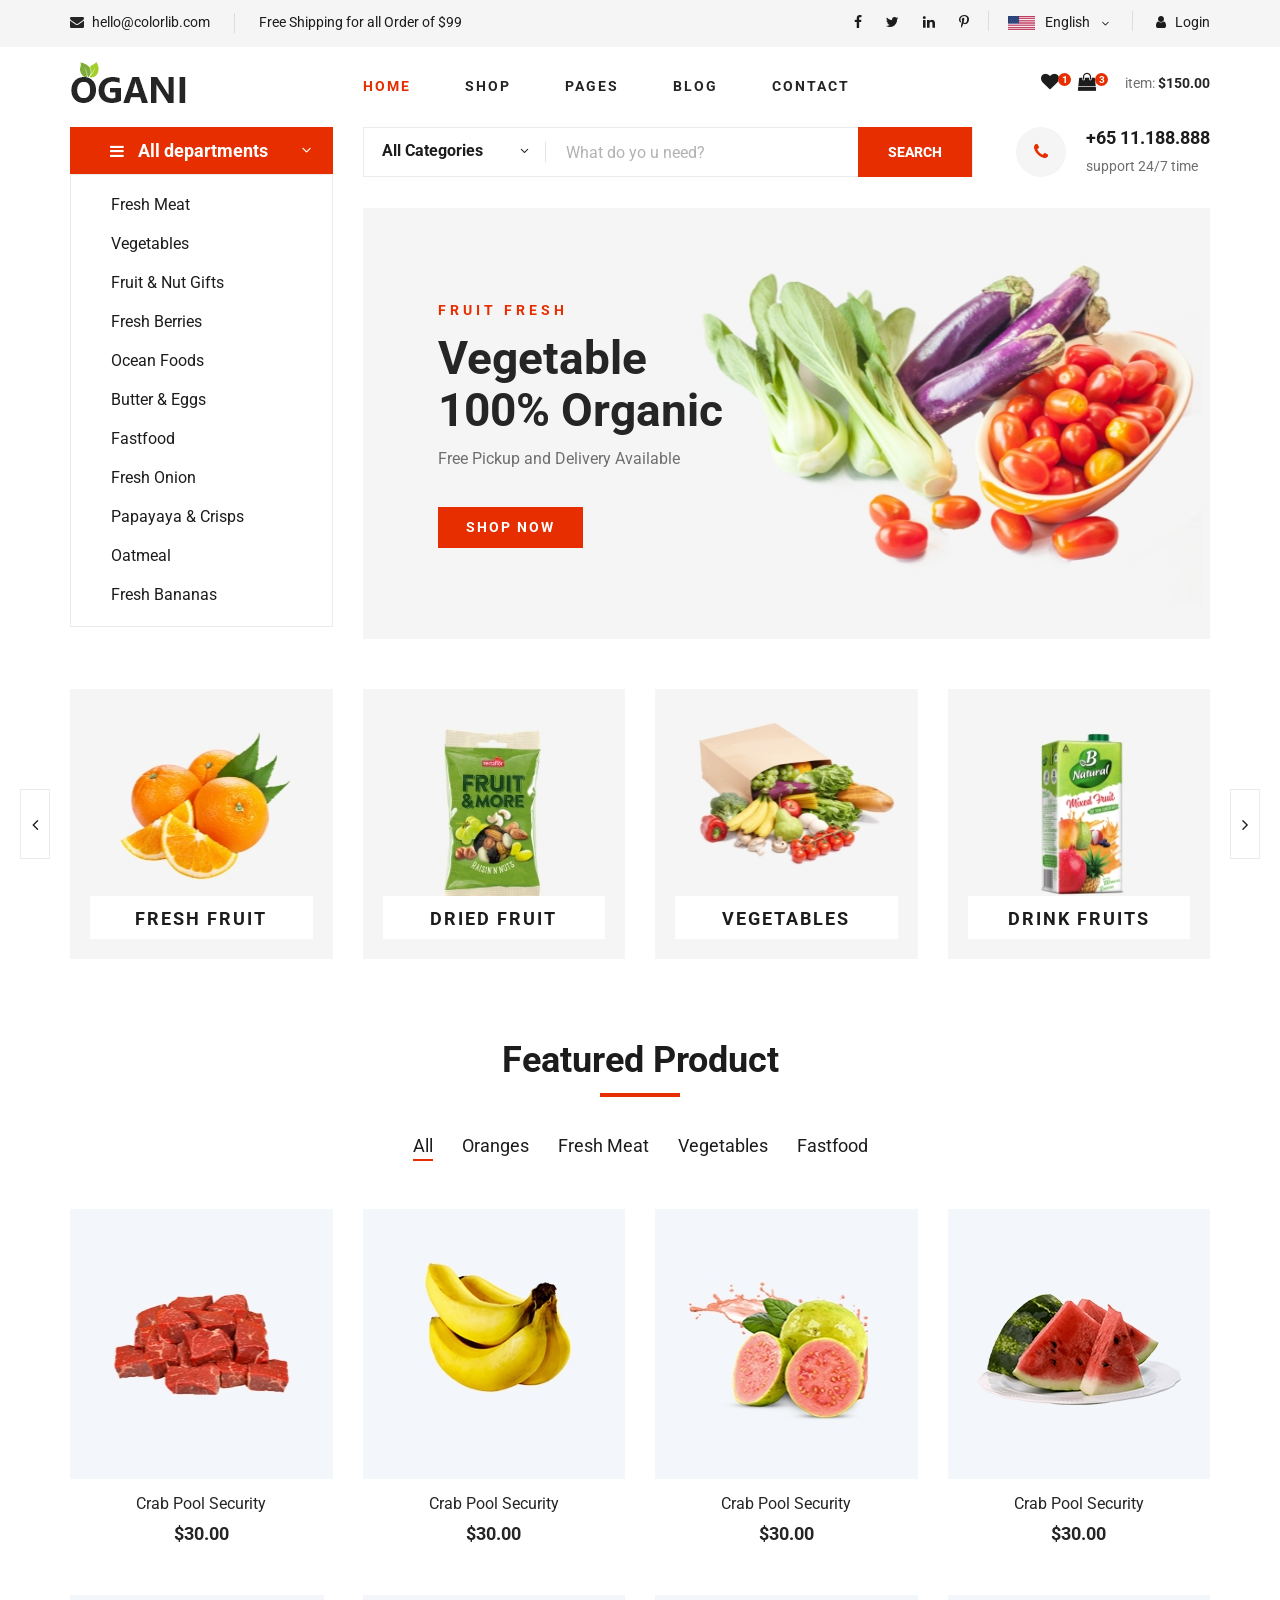
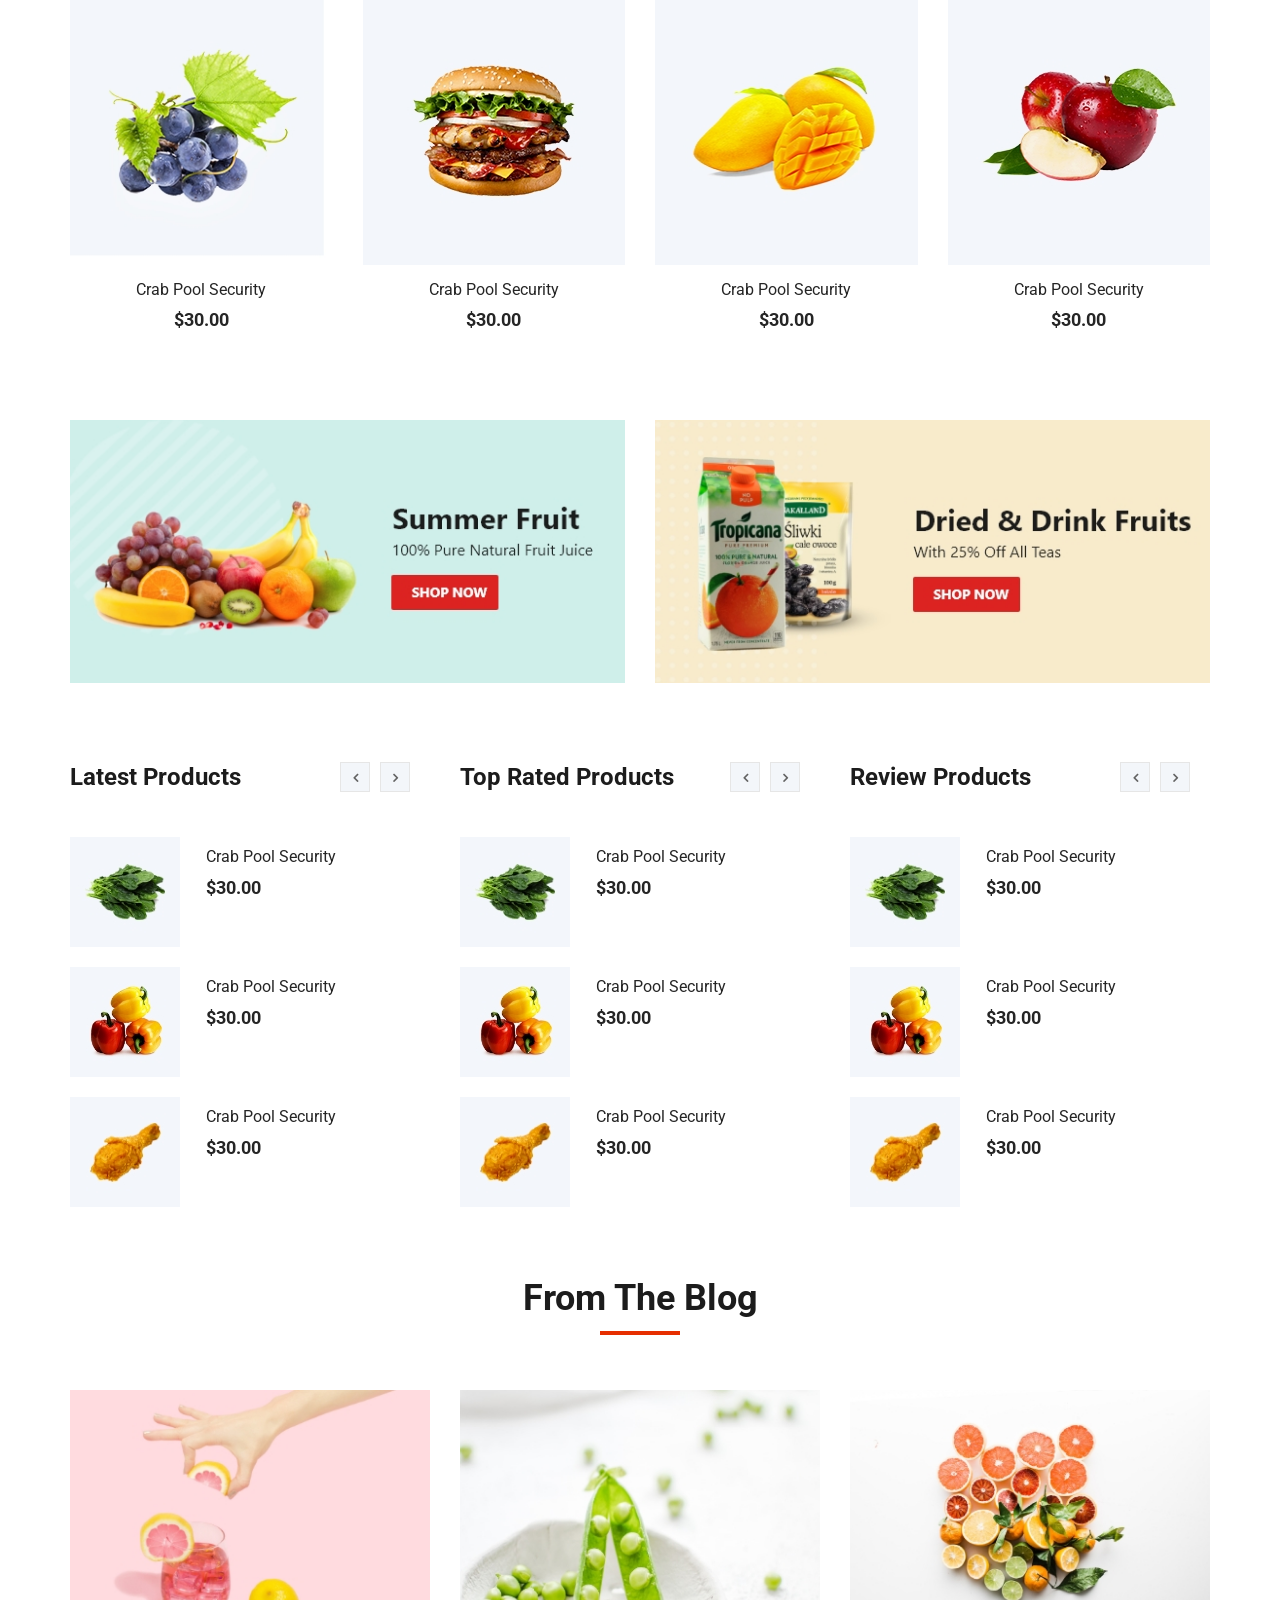
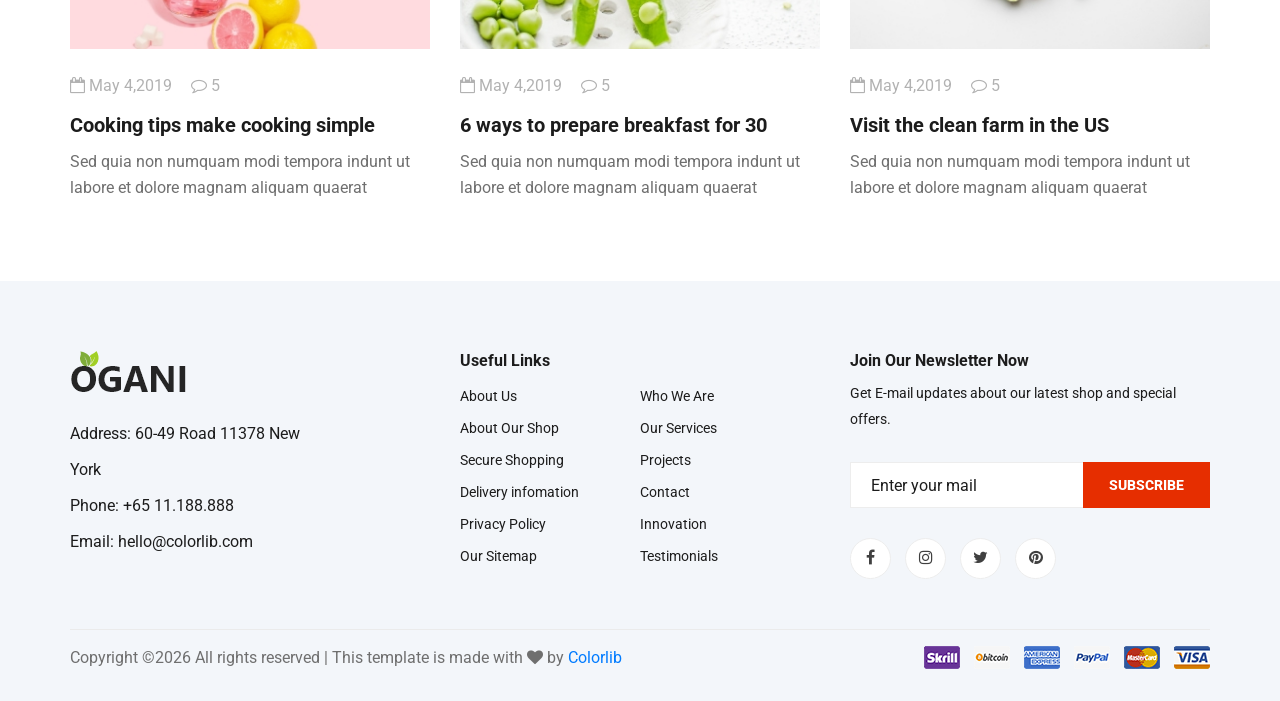
==== commit 0ff19a73: "Ready for Data Upload" ====
--- a/src/main/webapp/index.html
+++ b/src/main/webapp/index.html
@@ -10,7 +10,7 @@
     <title>Ogani | Template</title>
 
     <!-- Google Font -->
-    <link href="https://fonts.googleapis.com/css2?family=Cairo:wght@200;300;400;600;900&display=swap" rel="stylesheet">
+    <link href="https://fonts.googleapis.com/css2?family=Roboto:wght@200;300;400;600;900&display=swap" rel="stylesheet">
 
     <!-- Css Styles -->
     <link rel="stylesheet" href="css/bootstrap.min.css" type="text/css">
@@ -762,6 +762,7 @@
     </footer>
     <!-- Footer Section End -->
 
+    
     <!-- Js Plugins -->
     <script src="js/jquery-3.3.1.min.js"></script>
     <script src="js/bootstrap.min.js"></script>
--- a/src/main/webapp/css/style.css
+++ b/src/main/webapp/css/style.css
@@ -0,0 +1,3468 @@
+/******************************************************************
+  Template Name: Ogani
+  Description:  Ogani eCommerce  HTML Template
+  Author: Colorlib
+  Author URI: https://colorlib.com
+  Version: 1.0
+  Created: Colorlib
+******************************************************************/
+
+/*------------------------------------------------------------------
+[Table of contents]
+
+1.  Template default CSS
+	1.1	Variables
+	1.2	Mixins
+	1.3	Flexbox
+	1.4	Reset
+2.  Helper Css
+3.  Header Section
+4.  Hero Section
+5.  Service Section
+6.  Categories Section
+7.  Featured Section
+8.  Latest Product Section
+9.  Contact
+10.  Footer Style
+-------------------------------------------------------------------*/
+
+/*----------------------------------------*/
+/* Template default CSS
+/*----------------------------------------*/
+
+html,
+body {
+	height: 100%;
+	font-family: "Roboto", sans-serif;
+	-webkit-font-smoothing: antialiased;
+	font-smoothing: antialiased;
+}
+
+h1,
+h2,
+h3,
+h4,
+h5,
+h6 {
+	margin: 0;
+	color: #111111;
+	font-weight: 400;
+	font-family: "Roboto", sans-serif;
+}
+
+h1 {
+	font-size: 70px;
+}
+
+h2 {
+	font-size: 36px;
+}
+
+h3 {
+	font-size: 30px;
+}
+
+h4 {
+	font-size: 24px;
+}
+
+h5 {
+	font-size: 18px;
+}
+
+h6 {
+	font-size: 16px;
+}
+
+p {
+	font-size: 16px;
+	font-family: "Roboto", sans-serif;
+	color: #6f6f6f;
+	font-weight: 400;
+	line-height: 26px;
+	margin: 0 0 15px 0;
+}
+
+img {
+	max-width: 100%;
+}
+
+input:focus,
+select:focus,
+button:focus,
+textarea:focus {
+	outline: none;
+}
+
+a:hover,
+a:focus {
+	text-decoration: none;
+	outline: none;
+	color: #ffffff;
+}
+
+ul,
+ol {
+	padding: 0;
+	margin: 0;
+}
+
+/*---------------------
+  Helper CSS
+-----------------------*/
+
+.section-title {
+	margin-bottom: 50px;
+	text-align: center;
+}
+
+.section-title h2 {
+	color: #1c1c1c;
+	font-weight: 700;
+	position: relative;
+}
+
+.section-title h2:after {
+	position: absolute;
+	left: 0;
+	bottom: -15px;
+	right: 0;
+	height: 4px;
+	width: 80px;
+	background: #e62e00;
+	content: "";
+	margin: 0 auto;
+}
+
+.set-bg {
+	background-repeat: no-repeat;
+	background-size: cover;
+	background-position: top center;
+}
+
+.spad {
+	padding-top: 100px;
+	padding-bottom: 100px;
+}
+
+.text-white h1,
+.text-white h2,
+.text-white h3,
+.text-white h4,
+.text-white h5,
+.text-white h6,
+.text-white p,
+.text-white span,
+.text-white li,
+.text-white a {
+	color: #fff;
+}
+
+/* buttons */
+
+.primary-btn {
+	display: inline-block;
+	font-size: 14px;
+	padding: 10px 28px 10px;
+	color: #ffffff;
+	text-transform: uppercase;
+	font-weight: 700;
+	background: #e62e00;
+	letter-spacing: 2px;
+}
+
+.site-btn {
+	font-size: 14px;
+	color: #ffffff;
+	font-weight: 800;
+	text-transform: uppercase;
+	display: inline-block;
+	padding: 13px 30px 12px;
+	background: #e62e00;
+	border: none;
+}
+
+/* Preloder */
+
+#preloder {
+	position: fixed;
+	width: 100%;
+	height: 100%;
+	top: 0;
+	left: 0;
+	z-index: 999999;
+	background: #000;
+}
+
+.loader {
+	width: 40px;
+	height: 40px;
+	position: absolute;
+	top: 50%;
+	left: 50%;
+	margin-top: -13px;
+	margin-left: -13px;
+	border-radius: 60px;
+	animation: loader 0.8s linear infinite;
+	-webkit-animation: loader 0.8s linear infinite;
+}
+
+@keyframes loader {
+	0% {
+		-webkit-transform: rotate(0deg);
+		transform: rotate(0deg);
+		border: 4px solid #f44336;
+		border-left-color: transparent;
+	}
+	50% {
+		-webkit-transform: rotate(180deg);
+		transform: rotate(180deg);
+		border: 4px solid #673ab7;
+		border-left-color: transparent;
+	}
+	100% {
+		-webkit-transform: rotate(360deg);
+		transform: rotate(360deg);
+		border: 4px solid #f44336;
+		border-left-color: transparent;
+	}
+}
+
+@-webkit-keyframes loader {
+	0% {
+		-webkit-transform: rotate(0deg);
+		border: 4px solid #f44336;
+		border-left-color: transparent;
+	}
+	50% {
+		-webkit-transform: rotate(180deg);
+		border: 4px solid #673ab7;
+		border-left-color: transparent;
+	}
+	100% {
+		-webkit-transform: rotate(360deg);
+		border: 4px solid #f44336;
+		border-left-color: transparent;
+	}
+}
+
+/*---------------------
+  Header
+-----------------------*/
+
+.header__top {
+	background: #f5f5f5;
+}
+
+.header__top__left {
+	padding: 10px 0 13px;
+}
+
+.header__top__left ul li {
+	font-size: 14px;
+	color: #1c1c1c;
+	display: inline-block;
+	margin-right: 45px;
+	position: relative;
+}
+
+.header__top__left ul li:after {
+	position: absolute;
+	right: -25px;
+	top: 1px;
+	height: 20px;
+	width: 1px;
+	background: #000000;
+	opacity: 0.1;
+	content: "";
+}
+
+.header__top__left ul li:last-child {
+	margin-right: 0;
+}
+
+.header__top__left ul li:last-child:after {
+	display: none;
+}
+
+.header__top__left ul li i {
+	color: #252525;
+	margin-right: 5px;
+}
+
+.header__top__right {
+	text-align: right;
+	padding: 10px 0 13px;
+}
+
+.header__top__right__social {
+	position: relative;
+	display: inline-block;
+	margin-right: 35px;
+}
+
+.header__top__right__social:after {
+	position: absolute;
+	right: -20px;
+	top: 1px;
+	height: 20px;
+	width: 1px;
+	background: #000000;
+	opacity: 0.1;
+	content: "";
+}
+
+.header__top__right__social a {
+	font-size: 14px;
+	display: inline-block;
+	color: #1c1c1c;
+	margin-right: 20px;
+}
+
+.header__top__right__social a:last-child {
+	margin-right: 0;
+}
+
+.header__top__right__language {
+	position: relative;
+	display: inline-block;
+	margin-right: 40px;
+	cursor: pointer;
+}
+
+.header__top__right__language:hover ul {
+	top: 23px;
+	opacity: 1;
+	visibility: visible;
+}
+
+.header__top__right__language:after {
+	position: absolute;
+	right: -21px;
+	top: 1px;
+	height: 20px;
+	width: 1px;
+	background: #000000;
+	opacity: 0.1;
+	content: "";
+}
+
+.header__top__right__language img {
+	margin-right: 6px;
+}
+
+.header__top__right__language div {
+	font-size: 14px;
+	color: #1c1c1c;
+	display: inline-block;
+	margin-right: 4px;
+}
+
+.header__top__right__language span {
+	font-size: 14px;
+	color: #1c1c1c;
+	position: relative;
+	top: 2px;
+}
+
+.header__top__right__language ul {
+	background: #222222;
+	width: 100px;
+	text-align: left;
+	padding: 5px 0;
+	position: absolute;
+	left: 0;
+	top: 43px;
+	z-index: 9;
+	opacity: 0;
+	visibility: hidden;
+	-webkit-transition: all, 0.3s;
+	-moz-transition: all, 0.3s;
+	-ms-transition: all, 0.3s;
+	-o-transition: all, 0.3s;
+	transition: all, 0.3s;
+}
+
+.header__top__right__language ul li {
+	list-style: none;
+}
+
+.header__top__right__language ul li a {
+	font-size: 14px;
+	color: #ffffff;
+	padding: 5px 10px;
+}
+
+.header__top__right__auth {
+	display: inline-block;
+}
+
+.header__top__right__auth a {
+	display: block;
+	font-size: 14px;
+	color: #1c1c1c;
+}
+
+.header__top__right__auth a i {
+	margin-right: 6px;
+}
+
+.header__logo {
+	padding: 15px 0;
+}
+
+.header__logo a {
+	display: inline-block;
+}
+
+.header__menu {
+	padding: 24px 0;
+}
+
+.header__menu ul li {
+	list-style: none;
+	display: inline-block;
+	margin-right: 50px;
+	position: relative;
+}
+
+.header__menu ul li .header__menu__dropdown {
+	position: absolute;
+	left: 0;
+	top: 50px;
+	background: #222222;
+	width: 180px;
+	z-index: 9;
+	padding: 5px 0;
+	-webkit-transition: all, 0.3s;
+	-moz-transition: all, 0.3s;
+	-ms-transition: all, 0.3s;
+	-o-transition: all, 0.3s;
+	transition: all, 0.3s;
+	opacity: 0;
+	visibility: hidden;
+}
+
+.header__menu ul li .header__menu__dropdown li {
+	margin-right: 0;
+	display: block;
+}
+
+.header__menu ul li .header__menu__dropdown li:hover>a {
+	color: #e62e00;
+}
+
+.header__menu ul li .header__menu__dropdown li a {
+	text-transform: capitalize;
+	color: #ffffff;
+	font-weight: 400;
+	padding: 5px 15px;
+}
+
+.header__menu ul li.active a {
+	color: #e62e00;
+}
+
+.header__menu ul li:hover .header__menu__dropdown {
+	top: 30px;
+	opacity: 1;
+	visibility: visible;
+}
+
+.header__menu ul li:hover>a {
+	color: #e62e00;
+}
+
+.header__menu ul li:last-child {
+	margin-right: 0;
+}
+
+.header__menu ul li a {
+	font-size: 14px;
+	color: #252525;
+	text-transform: uppercase;
+	font-weight: 700;
+	letter-spacing: 2px;
+	-webkit-transition: all, 0.3s;
+	-moz-transition: all, 0.3s;
+	-ms-transition: all, 0.3s;
+	-o-transition: all, 0.3s;
+	transition: all, 0.3s;
+	padding: 5px 0;
+	display: block;
+}
+
+.header__cart {
+	text-align: right;
+	padding: 24px 0;
+}
+
+.header__cart ul {
+	display: inline-block;
+	margin-right: 25px;
+}
+
+.header__cart ul li {
+	list-style: none;
+	display: inline-block;
+	margin-right: 15px;
+}
+
+.header__cart ul li:last-child {
+	margin-right: 0;
+}
+
+.header__cart ul li a {
+	position: relative;
+}
+
+.header__cart ul li a i {
+	font-size: 18px;
+	color: #1c1c1c;
+}
+
+.header__cart ul li a span {
+	height: 13px;
+	width: 13px;
+	background: #e62e00;
+	font-size: 10px;
+	color: #ffffff;
+	line-height: 13px;
+	text-align: center;
+	font-weight: 700;
+	display: inline-block;
+	border-radius: 50%;
+	position: absolute;
+	top: 0;
+	right: -12px;
+}
+
+.header__cart .header__cart__price {
+	font-size: 14px;
+	color: #6f6f6f;
+	display: inline-block;
+}
+
+.header__cart .header__cart__price span {
+	color: #252525;
+	font-weight: 700;
+}
+
+.humberger__menu__wrapper {
+	display: none;
+}
+
+.humberger__open {
+	display: none;
+}
+
+/*---------------------
+  Hero
+-----------------------*/
+
+.hero {
+	padding-bottom: 50px;
+}
+
+.hero.hero-normal {
+	padding-bottom: 30px;
+}
+
+.hero.hero-normal .hero__categories {
+	position: relative;
+}
+
+.hero.hero-normal .hero__categories ul {
+	display: none;
+	position: absolute;
+	left: 0;
+	top: 46px;
+	width: 100%;
+	z-index: 9;
+	background: #ffffff;
+}
+
+.hero.hero-normal .hero__search {
+	margin-bottom: 0;
+}
+
+.hero__categories__all {
+	background: #e62e00;
+	position: relative;
+	padding: 10px 25px 10px 40px;
+	cursor: pointer;
+}
+
+.hero__categories__all i {
+	font-size: 16px;
+	color: #ffffff;
+	margin-right: 10px;
+}
+
+.hero__categories__all span {
+	font-size: 18px;
+	font-weight: 700;
+	color: #ffffff;
+}
+
+.hero__categories__all:after {
+	position: absolute;
+	right: 18px;
+	top: 9px;
+	content: "3";
+	font-family: "ElegantIcons";
+	font-size: 18px;
+	color: #ffffff;
+}
+
+.hero__categories ul {
+	border: 1px solid #ebebeb;
+	padding-left: 40px;
+	padding-top: 10px;
+	padding-bottom: 12px;
+}
+
+.hero__categories ul li {
+	list-style: none;
+}
+
+.hero__categories ul li a {
+	font-size: 16px;
+	color: #1c1c1c;
+	line-height: 39px;
+	display: block;
+}
+
+.hero__search {
+	overflow: hidden;
+	margin-bottom: 30px;
+}
+
+.hero__search__form {
+	width: 610px;
+	height: 50px;
+	border: 1px solid #ebebeb;
+	position: relative;
+	float: left;
+}
+
+.hero__search__form form .hero__search__categories {
+	width: 30%;
+	float: left;
+	font-size: 16px;
+	color: #1c1c1c;
+	font-weight: 700;
+	padding-left: 18px;
+	padding-top: 11px;
+	position: relative;
+}
+
+.hero__search__form form .hero__search__categories:after {
+	position: absolute;
+	right: 0;
+	top: 14px;
+	height: 20px;
+	width: 1px;
+	background: #000000;
+	opacity: 0.1;
+	content: "";
+}
+
+.hero__search__form form .hero__search__categories span {
+	position: absolute;
+	right: 14px;
+	top: 14px;
+}
+
+.hero__search__form form input {
+	width: 70%;
+	border: none;
+	height: 48px;
+	font-size: 16px;
+	color: #b2b2b2;
+	padding-left: 20px;
+}
+
+.hero__search__form form input::placeholder {
+	color: #b2b2b2;
+}
+
+.hero__search__form form button {
+	position: absolute;
+	right: 0;
+	top: -1px;
+	height: 50px;
+}
+
+.hero__search__phone {
+	float: right;
+}
+
+.hero__search__phone__icon {
+	font-size: 18px;
+	color: #e62e00;
+	height: 50px;
+	width: 50px;
+	background: #f5f5f5;
+	line-height: 50px;
+	text-align: center;
+	border-radius: 50%;
+	float: left;
+	margin-right: 20px;
+}
+
+.hero__search__phone__text {
+	overflow: hidden;
+}
+
+.hero__search__phone__text h5 {
+	color: #1c1c1c;
+	font-weight: 700;
+	margin-bottom: 5px;
+}
+
+.hero__search__phone__text span {
+	font-size: 14px;
+	color: #6f6f6f;
+}
+
+.hero__item {
+	height: 431px;
+	display: flex;
+	align-items: center;
+	padding-left: 75px;
+}
+
+.hero__text span {
+	font-size: 14px;
+	text-transform: uppercase;
+	font-weight: 700;
+	letter-spacing: 4px;
+	color: #e62e00;
+}
+
+.hero__text h2 {
+	font-size: 46px;
+	color: #252525;
+	line-height: 52px;
+	font-weight: 700;
+	margin: 10px 0;
+}
+
+.hero__text p {
+	margin-bottom: 35px;
+}
+
+/*---------------------
+  Categories
+-----------------------*/
+
+.categories__item {
+	height: 270px;
+	position: relative;
+}
+
+.categories__item h5 {
+	position: absolute;
+	left: 0;
+	width: 100%;
+	padding: 0 20px;
+	bottom: 20px;
+	text-align: center;
+}
+
+.categories__item h5 a {
+	font-size: 18px;
+	color: #1c1c1c;
+	font-weight: 700;
+	text-transform: uppercase;
+	letter-spacing: 2px;
+	padding: 12px 0 10px;
+	background: #ffffff;
+	display: block;
+}
+
+.categories__slider .col-lg-3 {
+	max-width: 100%;
+}
+
+.categories__slider.owl-carousel .owl-nav button {
+	font-size: 18px;
+	color: #1c1c1c;
+	height: 70px;
+	width: 30px;
+	line-height: 70px;
+	text-align: center;
+	border: 1px solid #ebebeb;
+	position: absolute;
+	left: -35px;
+	top: 50%;
+	-webkit-transform: translateY(-35px);
+	background: #ffffff;
+}
+
+.categories__slider.owl-carousel .owl-nav button.owl-next {
+	left: auto;
+	right: -35px;
+}
+
+/*---------------------
+  Featured
+-----------------------*/
+
+.featured {
+	padding-top: 80px;
+	padding-bottom: 40px;
+}
+
+.featured__controls {
+	text-align: center;
+	margin-bottom: 50px;
+}
+
+.featured__controls ul li {
+	list-style: none;
+	font-size: 18px;
+	color: #1c1c1c;
+	display: inline-block;
+	margin-right: 25px;
+	position: relative;
+	cursor: pointer;
+}
+
+.featured__controls ul li.active:after {
+	opacity: 1;
+}
+
+.featured__controls ul li:after {
+	position: absolute;
+	left: 0;
+	bottom: -2px;
+	width: 100%;
+	height: 2px;
+	background: #e62e00;
+	content: "";
+	opacity: 0;
+}
+
+.featured__controls ul li:last-child {
+	margin-right: 0;
+}
+
+.featured__item {
+	margin-bottom: 50px;
+}
+
+.featured__item:hover .featured__item__pic .featured__item__pic__hover {
+	bottom: 20px;
+}
+
+.featured__item__pic {
+	height: 270px;
+	position: relative;
+	overflow: hidden;
+	background-position: center center;
+}
+
+.featured__item__pic__hover {
+	position: absolute;
+	left: 0;
+	bottom: -50px;
+	width: 100%;
+	text-align: center;
+	-webkit-transition: all, 0.5s;
+	-moz-transition: all, 0.5s;
+	-ms-transition: all, 0.5s;
+	-o-transition: all, 0.5s;
+	transition: all, 0.5s;
+}
+
+.featured__item__pic__hover li {
+	list-style: none;
+	display: inline-block;
+	margin-right: 6px;
+}
+
+.featured__item__pic__hover li:last-child {
+	margin-right: 0;
+}
+
+.featured__item__pic__hover li:hover a {
+	background: #e62e00;
+	border-color: #e62e00;
+}
+
+.featured__item__pic__hover li:hover a i {
+	color: #ffffff;
+	transform: rotate(360deg);
+}
+
+.featured__item__pic__hover li a {
+	font-size: 16px;
+	color: #1c1c1c;
+	height: 40px;
+	width: 40px;
+	line-height: 40px;
+	text-align: center;
+	border: 1px solid #ebebeb;
+	background: #ffffff;
+	display: block;
+	border-radius: 50%;
+	-webkit-transition: all, 0.5s;
+	-moz-transition: all, 0.5s;
+	-ms-transition: all, 0.5s;
+	-o-transition: all, 0.5s;
+	transition: all, 0.5s;
+}
+
+.featured__item__pic__hover li a i {
+	position: relative;
+	transform: rotate(0);
+	-webkit-transition: all, 0.3s;
+	-moz-transition: all, 0.3s;
+	-ms-transition: all, 0.3s;
+	-o-transition: all, 0.3s;
+	transition: all, 0.3s;
+}
+
+.featured__item__text {
+	text-align: center;
+	padding-top: 15px;
+}
+
+.featured__item__text h6 {
+	margin-bottom: 10px;
+}
+
+.featured__item__text h6 a {
+	color: #252525;
+}
+
+.featured__item__text h5 {
+	color: #252525;
+	font-weight: 700;
+}
+
+/*---------------------
+  Latest Product
+-----------------------*/
+
+.latest-product {
+	padding-top: 80px;
+	padding-bottom: 0;
+}
+
+.latest-product__text h4 {
+	font-weight: 700;
+	color: #1c1c1c;
+	margin-bottom: 45px;
+}
+
+.latest-product__slider.owl-carousel .owl-nav {
+	position: absolute;
+	right: 20px;
+	top: -75px;
+}
+
+.latest-product__slider.owl-carousel .owl-nav button {
+	height: 30px;
+	width: 30px;
+	background: #F3F6FA;
+	border: 1px solid #e6e6e6;
+	font-size: 14px;
+	color: #636363;
+	margin-right: 10px;
+	line-height: 30px;
+	text-align: center;
+}
+
+.latest-product__slider.owl-carousel .owl-nav button span {
+	font-weight: 700;
+}
+
+.latest-product__slider.owl-carousel .owl-nav button:last-child {
+	margin-right: 0;
+}
+
+.latest-product__item {
+	margin-bottom: 20px;
+	overflow: hidden;
+	display: block;
+}
+
+.latest-product__item__pic {
+	float: left;
+	margin-right: 26px;
+}
+
+.latest-product__item__pic img {
+	height: 110px;
+	width: 110px;
+}
+
+.latest-product__item__text {
+	overflow: hidden;
+	padding-top: 10px;
+}
+
+.latest-product__item__text h6 {
+	color: #252525;
+	margin-bottom: 8px;
+}
+
+.latest-product__item__text span {
+	font-size: 18px;
+	display: block;
+	color: #252525;
+	font-weight: 700;
+}
+
+/*---------------------
+  Form BLog
+-----------------------*/
+
+.from-blog {
+	padding-top: 50px;
+	padding-bottom: 50px;
+}
+
+.from-blog .blog__item {
+	margin-bottom: 30px;
+}
+
+.from-blog__title {
+	margin-bottom: 70px;
+}
+
+/*---------------------
+  Breadcrumb
+-----------------------*/
+
+.breadcrumb-section {
+	display: flex;
+	align-items: center;
+	padding: 45px 0 40px;
+}
+
+.breadcrumb__text h2 {
+	font-size: 46px;
+	color: #ffffff;
+	font-weight: 700;
+}
+
+.breadcrumb__option a {
+	display: inline-block;
+	font-size: 16px;
+	color: #ffffff;
+	font-weight: 700;
+	margin-right: 20px;
+	position: relative;
+}
+
+.breadcrumb__option a:after {
+	position: absolute;
+	right: -12px;
+	top: 13px;
+	height: 1px;
+	width: 10px;
+	background: #ffffff;
+	content: "";
+}
+
+.breadcrumb__option span {
+	display: inline-block;
+	font-size: 16px;
+	color: #ffffff;
+}
+
+/*---------------------
+  Sidebar
+-----------------------*/
+
+.sidebar__item {
+	margin-bottom: 35px;
+}
+
+.sidebar__item.sidebar__item__color--option {
+	overflow: hidden;
+}
+
+.sidebar__item h4 {
+	color: #1c1c1c;
+	font-weight: 700;
+	margin-bottom: 25px;
+}
+
+.sidebar__item ul li {
+	list-style: none;
+}
+
+.sidebar__item ul li a {
+	font-size: 16px;
+	color: #1c1c1c;
+	line-height: 39px;
+	display: block;
+}
+
+.sidebar__item .latest-product__text {
+	position: relative;
+}
+
+.sidebar__item .latest-product__text h4 {
+	margin-bottom: 45px;
+}
+
+.sidebar__item .latest-product__text .owl-carousel .owl-nav {
+	right: 0;
+}
+
+.price-range-wrap .range-slider {
+	margin-top: 20px;
+}
+
+.price-range-wrap .range-slider .price-input {
+	position: relative;
+}
+
+.price-range-wrap .range-slider .price-input:after {
+	position: absolute;
+	left: 38px;
+	top: 13px;
+	height: 1px;
+	width: 5px;
+	background: #dd2222;
+	content: "";
+}
+
+.price-range-wrap .range-slider .price-input input {
+	font-size: 16px;
+	color: #dd2222;
+	font-weight: 700;
+	max-width: 20%;
+	border: none;
+	display: inline-block;
+}
+
+.price-range-wrap .price-range {
+	border-radius: 0;
+}
+
+.price-range-wrap .price-range.ui-widget-content {
+	border: none;
+	background: #ebebeb;
+	height: 5px;
+}
+
+.price-range-wrap .price-range.ui-widget-content .ui-slider-handle {
+	height: 13px;
+	width: 13px;
+	border-radius: 50%;
+	background: #ffffff;
+	border: none;
+	-webkit-box-shadow: 0px 1px 10px rgba(0, 0, 0, 0.2);
+	box-shadow: 0px 1px 10px rgba(0, 0, 0, 0.2);
+	outline: none;
+	cursor: pointer;
+}
+
+.price-range-wrap .price-range .ui-slider-range {
+	background: #dd2222;
+	border-radius: 0;
+}
+
+.price-range-wrap .price-range .ui-slider-range.ui-corner-all.ui-widget-header:last-child {
+	background: #dd2222;
+}
+
+.sidebar__item__color {
+	float: left;
+	width: 40%;
+}
+
+.sidebar__item__color.sidebar__item__color--white label:after {
+	border: 2px solid #333333;
+	background: transparent;
+}
+
+.sidebar__item__color.sidebar__item__color--gray label:after {
+	background: #E9A625;
+}
+
+.sidebar__item__color.sidebar__item__color--red label:after {
+	background: #D62D2D;
+}
+
+.sidebar__item__color.sidebar__item__color--black label:after {
+	background: #252525;
+}
+
+.sidebar__item__color.sidebar__item__color--blue label:after {
+	background: #249BC8;
+}
+
+.sidebar__item__color.sidebar__item__color--green label:after {
+	background: #3CC032;
+}
+
+.sidebar__item__color label {
+	font-size: 16px;
+	color: #333333;
+	position: relative;
+	padding-left: 32px;
+	cursor: pointer;
+}
+
+.sidebar__item__color label input {
+	position: absolute;
+	visibility: hidden;
+}
+
+.sidebar__item__color label:after {
+	position: absolute;
+	left: 0;
+	top: 5px;
+	height: 14px;
+	width: 14px;
+	background: #222;
+	content: "";
+	border-radius: 50%;
+}
+
+.sidebar__item__size {
+	display: inline-block;
+	margin-right: 16px;
+	margin-bottom: 10px;
+}
+
+.sidebar__item__size label {
+	font-size: 12px;
+	color: #6f6f6f;
+	display: inline-block;
+	padding: 8px 25px 6px;
+	background: #f5f5f5;
+	cursor: pointer;
+	margin-bottom: 0;
+}
+
+.sidebar__item__size label input {
+	position: absolute;
+	visibility: hidden;
+}
+
+/*---------------------
+  Shop Grid
+-----------------------*/
+
+.product {
+	padding-top: 80px;
+	padding-bottom: 80px;
+}
+
+.product__discount {
+	padding-bottom: 50px;
+}
+
+.product__discount__title {
+	text-align: left;
+	margin-bottom: 65px;
+}
+
+.product__discount__title h2 {
+	display: inline-block;
+}
+
+.product__discount__title h2:after {
+	margin: 0;
+	width: 100%;
+}
+
+.product__discount__item:hover .product__discount__item__pic .product__item__pic__hover {
+	bottom: 20px;
+}
+
+.product__discount__item__pic {
+	height: 270px;
+	position: relative;
+	overflow: hidden;
+}
+
+.product__discount__item__pic .product__discount__percent {
+	height: 45px;
+	width: 45px;
+	background: #dd2222;
+	border-radius: 50%;
+	font-size: 14px;
+	color: #ffffff;
+	line-height: 45px;
+	text-align: center;
+	position: absolute;
+	left: 15px;
+	top: 15px;
+}
+
+.product__item__pic__hover {
+	position: absolute;
+	left: 0;
+	bottom: -50px;
+	width: 100%;
+	text-align: center;
+	-webkit-transition: all, 0.5s;
+	-moz-transition: all, 0.5s;
+	-ms-transition: all, 0.5s;
+	-o-transition: all, 0.5s;
+	transition: all, 0.5s;
+}
+
+.product__item__pic__hover li {
+	list-style: none;
+	display: inline-block;
+	margin-right: 6px;
+}
+
+.product__item__pic__hover li:last-child {
+	margin-right: 0;
+}
+
+.product__item__pic__hover li:hover a {
+	background: #e62e00;
+	border-color: #e62e00;
+}
+
+.product__item__pic__hover li:hover a i {
+	color: #ffffff;
+	transform: rotate(360deg);
+}
+
+.product__item__pic__hover li a {
+	font-size: 16px;
+	color: #1c1c1c;
+	height: 40px;
+	width: 40px;
+	line-height: 40px;
+	text-align: center;
+	border: 1px solid #ebebeb;
+	background: #ffffff;
+	display: block;
+	border-radius: 50%;
+	-webkit-transition: all, 0.5s;
+	-moz-transition: all, 0.5s;
+	-ms-transition: all, 0.5s;
+	-o-transition: all, 0.5s;
+	transition: all, 0.5s;
+}
+
+.product__item__pic__hover li a i {
+	position: relative;
+	transform: rotate(0);
+	-webkit-transition: all, 0.3s;
+	-moz-transition: all, 0.3s;
+	-ms-transition: all, 0.3s;
+	-o-transition: all, 0.3s;
+	transition: all, 0.3s;
+}
+
+.product__discount__item__text {
+	text-align: center;
+	padding-top: 20px;
+}
+
+.product__discount__item__text span {
+	font-size: 14px;
+	color: #b2b2b2;
+	display: block;
+	margin-bottom: 4px;
+}
+
+.product__discount__item__text h5 {
+	margin-bottom: 6px;
+}
+
+.product__discount__item__text h5 a {
+	color: #1c1c1c;
+}
+
+.product__discount__item__text .product__item__price {
+	font-size: 18px;
+	color: #1c1c1c;
+	font-weight: 700;
+}
+
+.product__discount__item__text .product__item__price span {
+	display: inline-block;
+	font-weight: 400;
+	text-decoration: line-through;
+	margin-left: 10px;
+}
+
+.product__discount__slider .col-lg-4 {
+	max-width: 100%;
+}
+
+.product__discount__slider.owl-carousel .owl-dots {
+	text-align: center;
+	margin-top: 30px;
+}
+
+.product__discount__slider.owl-carousel .owl-dots button {
+	height: 12px;
+	width: 12px;
+	border: 1px solid #b2b2b2;
+	border-radius: 50%;
+	margin-right: 12px;
+}
+
+.product__discount__slider.owl-carousel .owl-dots button.active {
+	background: #707070;
+	border-color: #6f6f6f;
+}
+
+.product__discount__slider.owl-carousel .owl-dots button:last-child {
+	margin-right: 0;
+}
+
+.filter__item {
+	padding-top: 45px;
+	border-top: 1px solid #ebebeb;
+	padding-bottom: 20px;
+}
+
+.filter__sort {
+	margin-bottom: 15px;
+}
+
+.filter__sort span {
+	font-size: 16px;
+	color: #6f6f6f;
+	display: inline-block;
+}
+
+.filter__sort .nice-select {
+	background-color: #fff;
+	border-radius: 0;
+	border: none;
+	display: inline-block;
+	float: none;
+	height: 0;
+	line-height: 0;
+	padding-left: 18px;
+	padding-right: 30px;
+	font-size: 16px;
+	color: #1c1c1c;
+	font-weight: 700;
+	cursor: pointer;
+}
+
+.filter__sort .nice-select span {
+	color: #1c1c1c;
+}
+
+.filter__sort .nice-select:after {
+	border-bottom: 1.5px solid #1c1c1c;
+	border-right: 1.5px solid #1c1c1c;
+	height: 8px;
+	margin-top: 0;
+	right: 16px;
+	width: 8px;
+	top: -5px;
+}
+
+.filter__sort .nice-select.open .list {
+	opacity: 1;
+	pointer-events: auto;
+	-webkit-transform: scale(1) translateY(0);
+	-ms-transform: scale(1) translateY(0);
+	transform: scale(1) translateY(0);
+}
+
+.filter__sort .nice-select .list {
+	border-radius: 0;
+	margin-top: 0;
+	top: 15px;
+}
+
+.filter__sort .nice-select .option {
+	line-height: 30px;
+	min-height: 30px;
+}
+
+.filter__found {
+	text-align: center;
+	margin-bottom: 15px;
+}
+
+.filter__found h6 {
+	font-size: 16px;
+	color: #b2b2b2;
+}
+
+.filter__found h6 span {
+	color: #1c1c1c;
+	font-weight: 700;
+	margin-right: 5px;
+}
+
+.filter__option {
+	text-align: right;
+	margin-bottom: 15px;
+}
+
+.filter__option span {
+	font-size: 24px;
+	color: #b2b2b2;
+	margin-right: 10px;
+	cursor: pointer;
+	-webkit-transition: all, 0.3s;
+	-moz-transition: all, 0.3s;
+	-ms-transition: all, 0.3s;
+	-o-transition: all, 0.3s;
+	transition: all, 0.3s;
+}
+
+.filter__option span:last-child {
+	margin: 0;
+}
+
+.filter__option span:hover {
+	color: #e62e00;
+}
+
+.product__item {
+	margin-bottom: 50px;
+}
+
+.product__item:hover .product__item__pic .product__item__pic__hover {
+	bottom: 20px;
+}
+
+.product__item__pic {
+	height: 270px;
+	position: relative;
+	overflow: hidden;
+}
+
+.product__item__pic__hover {
+	position: absolute;
+	left: 0;
+	bottom: -50px;
+	width: 100%;
+	text-align: center;
+	-webkit-transition: all, 0.5s;
+	-moz-transition: all, 0.5s;
+	-ms-transition: all, 0.5s;
+	-o-transition: all, 0.5s;
+	transition: all, 0.5s;
+}
+
+.product__item__pic__hover li {
+	list-style: none;
+	display: inline-block;
+	margin-right: 6px;
+}
+
+.product__item__pic__hover li:last-child {
+	margin-right: 0;
+}
+
+.product__item__pic__hover li:hover a {
+	background: #e62e00;
+	border-color: #e62e00;
+}
+
+.product__item__pic__hover li:hover a i {
+	color: #ffffff;
+	transform: rotate(360deg);
+}
+
+.product__item__pic__hover li a {
+	font-size: 16px;
+	color: #1c1c1c;
+	height: 40px;
+	width: 40px;
+	line-height: 40px;
+	text-align: center;
+	border: 1px solid #ebebeb;
+	background: #ffffff;
+	display: block;
+	border-radius: 50%;
+	-webkit-transition: all, 0.5s;
+	-moz-transition: all, 0.5s;
+	-ms-transition: all, 0.5s;
+	-o-transition: all, 0.5s;
+	transition: all, 0.5s;
+}
+
+.product__item__pic__hover li a i {
+	position: relative;
+	transform: rotate(0);
+	-webkit-transition: all, 0.3s;
+	-moz-transition: all, 0.3s;
+	-ms-transition: all, 0.3s;
+	-o-transition: all, 0.3s;
+	transition: all, 0.3s;
+}
+
+.product__item__text {
+	text-align: center;
+	padding-top: 15px;
+}
+
+.product__item__text h6 {
+	margin-bottom: 10px;
+}
+
+.product__item__text h6 a {
+	color: #252525;
+}
+
+.product__item__text h5 {
+	color: #252525;
+	font-weight: 700;
+}
+
+.product__pagination,
+.blog__pagination {
+	padding-top: 10px;
+}
+
+.product__pagination a,
+.blog__pagination a {
+	display: inline-block;
+	width: 30px;
+	height: 30px;
+	border: 1px solid #b2b2b2;
+	font-size: 14px;
+	color: #b2b2b2;
+	font-weight: 700;
+	line-height: 28px;
+	text-align: center;
+	margin-right: 16px;
+	-webkit-transition: all, 0.3s;
+	-moz-transition: all, 0.3s;
+	-ms-transition: all, 0.3s;
+	-o-transition: all, 0.3s;
+	transition: all, 0.3s;
+}
+
+.product__pagination a:hover,
+.blog__pagination a:hover {
+	background: #e62e00;
+	border-color: #e62e00;
+	color: #ffffff;
+}
+
+.product__pagination a:last-child,
+.blog__pagination a:last-child {
+	margin-right: 0;
+}
+
+/*---------------------
+  Shop Details
+-----------------------*/
+
+.product-details {
+	padding-top: 80px;
+}
+
+.product__details__pic__item {
+	margin-bottom: 20px;
+}
+
+.product__details__pic__item img {
+	min-width: 100%;
+}
+
+.product__details__pic__slider img {
+	cursor: pointer;
+}
+
+.product__details__pic__slider.owl-carousel .owl-item img {
+	width: auto;
+}
+
+.product__details__text h3 {
+	color: #252525;
+	font-weight: 700;
+	margin-bottom: 16px;
+}
+
+.product__details__text .product__details__rating {
+	font-size: 14px;
+	margin-bottom: 12px;
+}
+
+.product__details__text .product__details__rating i {
+	margin-right: -2px;
+	color: #EDBB0E;
+}
+
+.product__details__text .product__details__rating span {
+	color: #dd2222;
+	margin-left: 4px;
+}
+
+.product__details__text .product__details__price {
+	font-size: 30px;
+	color: #dd2222;
+	font-weight: 600;
+	margin-bottom: 15px;
+}
+
+.product__details__text p {
+	margin-bottom: 45px;
+}
+
+.product__details__text .primary-btn {
+	padding: 16px 28px 14px;
+	margin-right: 6px;
+	margin-bottom: 5px;
+}
+
+.product__details__text .heart-icon {
+	display: inline-block;
+	font-size: 16px;
+	color: #6f6f6f;
+	padding: 13px 16px 13px;
+	background: #f5f5f5;
+}
+
+.product__details__text ul {
+	border-top: 1px solid #ebebeb;
+	padding-top: 40px;
+	margin-top: 50px;
+}
+
+.product__details__text ul li {
+	font-size: 16px;
+	color: #1c1c1c;
+	list-style: none;
+	line-height: 36px;
+}
+
+.product__details__text ul li b {
+	font-weight: 700;
+	width: 170px;
+	display: inline-block;
+}
+
+.product__details__text ul li span samp {
+	color: #dd2222;
+}
+
+.product__details__text ul li .share {
+	display: inline-block;
+}
+
+.product__details__text ul li .share a {
+	display: inline-block;
+	font-size: 15px;
+	color: #1c1c1c;
+	margin-right: 25px;
+}
+
+.product__details__text ul li .share a:last-child {
+	margin-right: 0;
+}
+
+.product__details__quantity {
+	display: inline-block;
+	margin-right: 6px;
+}
+
+.pro-qty {
+	width: 140px;
+	height: 50px;
+	display: inline-block;
+	position: relative;
+	text-align: center;
+	background: #f5f5f5;
+	margin-bottom: 5px;
+}
+
+.pro-qty input {
+	height: 100%;
+	width: 100%;
+	font-size: 16px;
+	color: #6f6f6f;
+	width: 50px;
+	border: none;
+	background: #f5f5f5;
+	text-align: center;
+}
+
+.pro-qty .qtybtn {
+	width: 35px;
+	font-size: 16px;
+	color: #6f6f6f;
+	cursor: pointer;
+	display: inline-block;
+}
+
+.product__details__tab {
+	padding-top: 85px;
+}
+
+.product__details__tab .nav-tabs {
+	border-bottom: none;
+	justify-content: center;
+	position: relative;
+}
+
+.product__details__tab .nav-tabs:before {
+	position: absolute;
+	left: 0;
+	top: 12px;
+	height: 1px;
+	width: 370px;
+	background: #ebebeb;
+	content: "";
+}
+
+.product__details__tab .nav-tabs:after {
+	position: absolute;
+	right: 0;
+	top: 12px;
+	height: 1px;
+	width: 370px;
+	background: #ebebeb;
+	content: "";
+}
+
+.product__details__tab .nav-tabs li {
+	margin-bottom: 0;
+	margin-right: 65px;
+}
+
+.product__details__tab .nav-tabs li:last-child {
+	margin-right: 0;
+}
+
+.product__details__tab .nav-tabs li a {
+	font-size: 16px;
+	color: #999999;
+	font-weight: 700;
+	border: none;
+	border-top-left-radius: 0;
+	border-top-right-radius: 0;
+	padding: 0;
+}
+
+.product__details__tab .product__details__tab__desc {
+	padding-top: 44px;
+}
+
+.product__details__tab .product__details__tab__desc h6 {
+	font-weight: 700;
+	color: #333333;
+	margin-bottom: 26px;
+}
+
+.product__details__tab .product__details__tab__desc p {
+	color: #666666;
+}
+
+/*---------------------
+  Shop Details
+-----------------------*/
+
+.related-product {
+	padding-bottom: 30px;
+}
+
+.related__product__title {
+	margin-bottom: 70px;
+}
+
+/*---------------------
+  Shop Cart
+-----------------------*/
+
+.shoping-cart {
+	padding-top: 80px;
+	padding-bottom: 80px;
+}
+
+.shoping__cart__table {
+	margin-bottom: 30px;
+}
+
+.shoping__cart__table table {
+	width: 100%;
+	text-align: center;
+}
+
+.shoping__cart__table table thead tr {
+	border-bottom: 1px solid #ebebeb;
+}
+
+.shoping__cart__table table thead th {
+	font-size: 20px;
+	font-weight: 700;
+	color: #1c1c1c;
+	padding-bottom: 20px;
+}
+
+.shoping__cart__table table thead th.shoping__product {
+	text-align: left;
+}
+
+.shoping__cart__table table tbody tr td {
+	padding-top: 30px;
+	padding-bottom: 30px;
+	border-bottom: 1px solid #ebebeb;
+}
+
+.shoping__cart__table table tbody tr td.shoping__cart__item {
+	width: 630px;
+	text-align: left;
+}
+
+.shoping__cart__table table tbody tr td.shoping__cart__item img {
+	display: inline-block;
+	margin-right: 25px;
+}
+
+.shoping__cart__table table tbody tr td.shoping__cart__item h5 {
+	color: #1c1c1c;
+	display: inline-block;
+}
+
+.shoping__cart__table table tbody tr td.shoping__cart__price {
+	font-size: 18px;
+	color: #1c1c1c;
+	font-weight: 700;
+	width: 100px;
+}
+
+.shoping__cart__table table tbody tr td.shoping__cart__total {
+	font-size: 18px;
+	color: #1c1c1c;
+	font-weight: 700;
+	width: 110px;
+}
+
+.shoping__cart__table table tbody tr td.shoping__cart__item__close {
+	text-align: right;
+}
+
+.shoping__cart__table table tbody tr td.shoping__cart__item__close span {
+	font-size: 24px;
+	color: #b2b2b2;
+	cursor: pointer;
+}
+
+.shoping__cart__table table tbody tr td.shoping__cart__quantity {
+	width: 225px;
+}
+
+.shoping__cart__table table tbody tr td.shoping__cart__quantity .pro-qty {
+	width: 120px;
+	height: 40px;
+}
+
+.shoping__cart__table table tbody tr td.shoping__cart__quantity .pro-qty input {
+	color: #1c1c1c;
+}
+
+.shoping__cart__table table tbody tr td.shoping__cart__quantity .pro-qty input::placeholder {
+	color: #1c1c1c;
+}
+
+.shoping__cart__table table tbody tr td.shoping__cart__quantity .pro-qty .qtybtn {
+	width: 15px;
+}
+
+.primary-btn.cart-btn {
+	color: #6f6f6f;
+	padding: 14px 30px 12px;
+	background: #f5f5f5;
+}
+
+.primary-btn.cart-btn span {
+	font-size: 14px;
+}
+
+.primary-btn.cart-btn.cart-btn-right {
+	float: right;
+}
+
+.shoping__discount {
+	margin-top: 45px;
+}
+
+.shoping__discount h5 {
+	font-size: 20px;
+	color: #1c1c1c;
+	font-weight: 700;
+	margin-bottom: 25px;
+}
+
+.shoping__discount form input {
+	width: 255px;
+	height: 46px;
+	border: 1px solid #cccccc;
+	font-size: 16px;
+	color: #b2b2b2;
+	text-align: center;
+	display: inline-block;
+	margin-right: 15px;
+}
+
+.shoping__discount form input::placeholder {
+	color: #b2b2b2;
+}
+
+.shoping__discount form button {
+	padding: 15px 30px 11px;
+	font-size: 12px;
+	letter-spacing: 4px;
+	background: #6f6f6f;
+}
+
+.shoping__checkout {
+	background: #f5f5f5;
+	padding: 30px;
+	padding-top: 20px;
+	margin-top: 50px;
+}
+
+.shoping__checkout h5 {
+	color: #1c1c1c;
+	font-weight: 700;
+	font-size: 20px;
+	margin-bottom: 28px;
+}
+
+.shoping__checkout ul {
+	margin-bottom: 28px;
+}
+
+.shoping__checkout ul li {
+	font-size: 16px;
+	color: #1c1c1c;
+	font-weight: 700;
+	list-style: none;
+	overflow: hidden;
+	border-bottom: 1px solid #ebebeb;
+	padding-bottom: 13px;
+	margin-bottom: 18px;
+}
+
+.shoping__checkout ul li:last-child {
+	padding-bottom: 0;
+	border-bottom: none;
+	margin-bottom: 0;
+}
+
+.shoping__checkout ul li span {
+	font-size: 18px;
+	color: #dd2222;
+	float: right;
+}
+
+.shoping__checkout .primary-btn {
+	display: block;
+	text-align: center;
+}
+
+/*---------------------
+  Checkout
+-----------------------*/
+
+.checkout {
+	padding-top: 80px;
+	padding-bottom: 60px;
+}
+
+.checkout h6 {
+	color: #999999;
+	text-align: center;
+	background: #f5f5f5;
+	border-top: 1px solid #6AB963;
+	padding: 12px 0 12px;
+	margin-bottom: 75px;
+}
+
+.checkout h6 span {
+	font-size: 16px;
+	color: #6AB963;
+	margin-right: 5px;
+}
+
+.checkout h6 a {
+	text-decoration: underline;
+	color: #999999;
+}
+
+.checkout__form h4 {
+	color: #1c1c1c;
+	font-weight: 700;
+	border-bottom: 1px solid #e1e1e1;
+	padding-bottom: 20px;
+	margin-bottom: 25px;
+}
+
+.checkout__form p {
+	column-rule: #b2b2b2;
+}
+
+.checkout__input {
+	margin-bottom: 24px;
+}
+
+.checkout__input p {
+	color: #1c1c1c;
+	margin-bottom: 20px;
+}
+
+.checkout__input p span {
+	color: #dd2222;
+}
+
+.checkout__input input {
+	width: 100%;
+	height: 46px;
+	border: 1px solid #ebebeb;
+	padding-left: 20px;
+	font-size: 16px;
+	color: #b2b2b2;
+	border-radius: 4px;
+}
+
+.checkout__input input.checkout__input__add {
+	margin-bottom: 20px;
+}
+
+.checkout__input input::placeholder {
+	color: #b2b2b2;
+}
+
+.checkout__input__checkbox {
+	margin-bottom: 10px;
+}
+
+.checkout__input__checkbox label {
+	position: relative;
+	font-size: 16px;
+	color: #1c1c1c;
+	padding-left: 40px;
+	cursor: pointer;
+}
+
+.checkout__input__checkbox label input {
+	position: absolute;
+	visibility: hidden;
+}
+
+.checkout__input__checkbox label input:checked~.checkmark {
+	background: #e62e00;
+	border-color: #e62e00;
+}
+
+.checkout__input__checkbox label input:checked~.checkmark:after {
+	opacity: 1;
+}
+
+.checkout__input__checkbox label .checkmark {
+	position: absolute;
+	left: 0;
+	top: 4px;
+	height: 16px;
+	width: 14px;
+	border: 1px solid #a6a6a6;
+	content: "";
+	border-radius: 4px;
+}
+
+.checkout__input__checkbox label .checkmark:after {
+	position: absolute;
+	left: 1px;
+	top: 1px;
+	width: 10px;
+	height: 8px;
+	border: solid white;
+	border-width: 3px 3px 0px 0px;
+	-webkit-transform: rotate(127deg);
+	-ms-transform: rotate(127deg);
+	transform: rotate(127deg);
+	content: "";
+	opacity: 0;
+}
+
+.checkout__order {
+	background: #f5f5f5;
+	padding: 40px;
+	padding-top: 30px;
+}
+
+.checkout__order h4 {
+	color: #1c1c1c;
+	font-weight: 700;
+	border-bottom: 1px solid #e1e1e1;
+	padding-bottom: 20px;
+	margin-bottom: 20px;
+}
+
+.checkout__order .checkout__order__products {
+	font-size: 18px;
+	color: #1c1c1c;
+	font-weight: 700;
+	margin-bottom: 10px;
+}
+
+.checkout__order .checkout__order__products span {
+	float: right;
+}
+
+.checkout__order ul {
+	margin-bottom: 12px;
+}
+
+.checkout__order ul li {
+	font-size: 16px;
+	color: #6f6f6f;
+	line-height: 40px;
+	list-style: none;
+}
+
+.checkout__order ul li span {
+	font-weight: 700;
+	float: right;
+}
+
+.checkout__order .checkout__order__subtotal {
+	font-size: 18px;
+	color: #1c1c1c;
+	font-weight: 700;
+	border-bottom: 1px solid #e1e1e1;
+	border-top: 1px solid #e1e1e1;
+	padding-bottom: 15px;
+	margin-bottom: 15px;
+	padding-top: 15px;
+}
+
+.checkout__order .checkout__order__subtotal span {
+	float: right;
+}
+
+.checkout__order .checkout__input__checkbox label {
+	padding-left: 20px;
+}
+
+.checkout__order .checkout__order__total {
+	font-size: 18px;
+	color: #1c1c1c;
+	font-weight: 700;
+	border-bottom: 1px solid #e1e1e1;
+	padding-bottom: 15px;
+	margin-bottom: 25px;
+}
+
+.checkout__order .checkout__order__total span {
+	float: right;
+	color: #dd2222;
+}
+
+.checkout__order button {
+	font-size: 18px;
+	letter-spacing: 2px;
+	width: 100%;
+	margin-top: 10px;
+}
+
+/*---------------------
+  Blog
+-----------------------*/
+
+.blog__item {
+	margin-bottom: 60px;
+}
+
+.blog__item__pic img {
+	min-width: 100%;
+}
+
+.blog__item__text {
+	padding-top: 25px;
+}
+
+.blog__item__text ul {
+	margin-bottom: 15px;
+}
+
+.blog__item__text ul li {
+	font-size: 16px;
+	color: #b2b2b2;
+	list-style: none;
+	display: inline-block;
+	margin-right: 15px;
+}
+
+.blog__item__text ul li:last-child {
+	margin-right: 0;
+}
+
+.blog__item__text h5 {
+	margin-bottom: 12px;
+}
+
+.blog__item__text h5 a {
+	font-size: 20px;
+	color: #1c1c1c;
+	font-weight: 700;
+}
+
+.blog__item__text p {
+	margin-bottom: 25px;
+}
+
+.blog__item__text .blog__btn {
+	display: inline-block;
+	font-size: 14px;
+	color: #1c1c1c;
+	text-transform: uppercase;
+	letter-spacing: 1px;
+	border: 1px solid #b2b2b2;
+	padding: 14px 20px 12px;
+	border-radius: 25px;
+}
+
+.blog__item__text .blog__btn span {
+	position: relative;
+	top: 1px;
+	margin-left: 5px;
+}
+
+.blog__pagination {
+	padding-top: 5px;
+	position: relative;
+}
+
+.blog__pagination:before {
+	position: absolute;
+	left: 0;
+	top: -29px;
+	height: 1px;
+	width: 100%;
+	background: #000000;
+	opacity: 0.1;
+	content: "";
+}
+
+/*---------------------
+  Blog Sidebar
+-----------------------*/
+
+.blog__sidebar {
+	padding-top: 50px;
+}
+
+.blog__sidebar__item {
+	margin-bottom: 50px;
+}
+
+.blog__sidebar__item h4 {
+	color: #1c1c1c;
+	font-weight: 700;
+	margin-bottom: 25px;
+}
+
+.blog__sidebar__item ul li {
+	list-style: none;
+}
+
+.blog__sidebar__item ul li a {
+	font-size: 16px;
+	color: #666666;
+	line-height: 48px;
+	-webkit-transition: all, 0.3s;
+	-moz-transition: all, 0.3s;
+	-ms-transition: all, 0.3s;
+	-o-transition: all, 0.3s;
+	transition: all, 0.3s;
+}
+
+.blog__sidebar__item ul li a:hover {
+	color: #e62e00;
+}
+
+.blog__sidebar__search {
+	margin-bottom: 50px;
+}
+
+.blog__sidebar__search form {
+	position: relative;
+}
+
+.blog__sidebar__search form input {
+	width: 100%;
+	height: 46px;
+	font-size: 16px;
+	color: #6f6f6f;
+	padding-left: 15px;
+	border: 1px solid #e1e1e1;
+	border-radius: 20px;
+}
+
+.blog__sidebar__search form input::placeholder {
+	color: #6f6f6f;
+}
+
+.blog__sidebar__search form button {
+	font-size: 16px;
+	color: #6f6f6f;
+	background: transparent;
+	border: none;
+	position: absolute;
+	right: 0;
+	top: 0;
+	height: 100%;
+	padding: 0px 18px;
+}
+
+.blog__sidebar__recent .blog__sidebar__recent__item {
+	display: block;
+}
+
+.blog__sidebar__recent .blog__sidebar__recent__item:last-child {
+	margin-bottom: 0;
+}
+
+.blog__sidebar__recent__item {
+	overflow: hidden;
+	margin-bottom: 20px;
+}
+
+.blog__sidebar__recent__item__pic {
+	float: left;
+	margin-right: 20px;
+}
+
+.blog__sidebar__recent__item__text {
+	overflow: hidden;
+}
+
+.blog__sidebar__recent__item__text h6 {
+	font-weight: 700;
+	color: #333333;
+	line-height: 20px;
+	margin-bottom: 5px;
+}
+
+.blog__sidebar__recent__item__text span {
+	font-size: 12px;
+	color: #999999;
+	text-transform: uppercase;
+}
+
+.blog__sidebar__item__tags a {
+	font-size: 16px;
+	color: #6f6f6f;
+	background: #f5f5f5;
+	display: inline-block;
+	padding: 7px 26px 5px;
+	margin-right: 6px;
+	margin-bottom: 10px;
+}
+
+/*---------------------
+  Blog Details Hero
+-----------------------*/
+
+.blog-details-hero {
+	height: 350px;
+	display: flex;
+	align-items: center;
+}
+
+.blog__details__hero__text {
+	text-align: center;
+}
+
+.blog__details__hero__text h2 {
+	font-size: 46px;
+	color: #ffffff;
+	font-weight: 700;
+	margin-bottom: 10px;
+}
+
+.blog__details__hero__text ul li {
+	font-size: 16px;
+	color: #ffffff;
+	list-style: none;
+	display: inline-block;
+	margin-right: 45px;
+	position: relative;
+}
+
+.blog__details__hero__text ul li:after {
+	position: absolute;
+	right: -26px;
+	top: 0;
+	content: "|";
+}
+
+.blog__details__hero__text ul li:last-child {
+	margin-right: 0;
+}
+
+.blog__details__hero__text ul li:last-child:after {
+	display: none;
+}
+
+/*---------------------
+  Blog Details
+-----------------------*/
+
+.related-blog {
+	padding-top: 70px;
+	padding-bottom: 10px;
+}
+
+.related-blog-title {
+	margin-bottom: 70px;
+}
+
+.blog-details {
+	padding-bottom: 75px;
+	border-bottom: 1px solid #e1e1e1;
+}
+
+.blog__details__text {
+	margin-bottom: 45px;
+}
+
+.blog__details__text img {
+	margin-bottom: 30px;
+}
+
+.blog__details__text p {
+	font-size: 18px;
+	line-height: 30px;
+}
+
+.blog__details__text h3 {
+	color: #333333;
+	font-weight: 700;
+	line-height: 30px;
+	margin-bottom: 30px;
+}
+
+.blog__details__author__pic {
+	float: left;
+	margin-right: 15px;
+}
+
+.blog__details__author__pic img {
+	height: 92px;
+	width: 92px;
+	border-radius: 50%;
+}
+
+.blog__details__author__text {
+	overflow: hidden;
+	padding-top: 30px;
+}
+
+.blog__details__author__text h6 {
+	color: #1c1c1c;
+	font-weight: 700;
+}
+
+.blog__details__author__text span {
+	font-size: 16px;
+	color: #6f6f6f;
+}
+
+.blog__details__widget ul {
+	margin-bottom: 5px;
+}
+
+.blog__details__widget ul li {
+	font-size: 16px;
+	color: #6f6f6f;
+	list-style: none;
+	line-height: 30px;
+}
+
+.blog__details__widget ul li span {
+	color: #1c1c1c;
+	font-weight: 700;
+}
+
+.blog__details__widget .blog__details__social a {
+	display: inline-block;
+	font-size: 20px;
+	color: #6f6f6f;
+	margin-right: 24px;
+	-webkit-transition: all, 0.3s;
+	-moz-transition: all, 0.3s;
+	-ms-transition: all, 0.3s;
+	-o-transition: all, 0.3s;
+	transition: all, 0.3s;
+}
+
+.blog__details__widget .blog__details__social a:hover {
+	color: #e62e00;
+}
+
+.blog__details__widget .blog__details__social a:last-child {
+	margin-right: 0;
+}
+
+/*---------------------
+  Footer
+-----------------------*/
+
+.footer {
+	background: #F3F6FA;
+	padding-top: 70px;
+	padding-bottom: 0;
+}
+
+.footer__about {
+	margin-bottom: 30px;
+}
+
+.footer__about ul li {
+	font-size: 16px;
+	color: #1c1c1c;
+	line-height: 36px;
+	list-style: none;
+}
+
+.footer__about__logo {
+	margin-bottom: 15px;
+}
+
+.footer__about__logo a {
+	display: inline-block;
+}
+
+.footer__widget {
+	margin-bottom: 30px;
+	overflow: hidden;
+}
+
+.footer__widget h6 {
+	color: #1c1c1c;
+	font-weight: 700;
+	margin-bottom: 10px;
+}
+
+.footer__widget ul {
+	width: 50%;
+	float: left;
+}
+
+.footer__widget ul li {
+	list-style: none;
+}
+
+.footer__widget ul li a {
+	color: #1c1c1c;
+	font-size: 14px;
+	line-height: 32px;
+}
+
+.footer__widget p {
+	font-size: 14px;
+	color: #1c1c1c;
+	margin-bottom: 30px;
+}
+
+.footer__widget form {
+	position: relative;
+	margin-bottom: 30px;
+}
+
+.footer__widget form input {
+	width: 100%;
+	font-size: 16px;
+	padding-left: 20px;
+	color: #1c1c1c;
+	height: 46px;
+	border: 1px solid #ededed;
+}
+
+.footer__widget form input::placeholder {
+	color: #1c1c1c;
+}
+
+.footer__widget form button {
+	position: absolute;
+	right: 0;
+	top: 0;
+	padding: 0 26px;
+	height: 100%;
+}
+
+.footer__widget .footer__widget__social a {
+	display: inline-block;
+	height: 41px;
+	width: 41px;
+	font-size: 16px;
+	color: #404040;
+	border: 1px solid #ededed;
+	border-radius: 50%;
+	line-height: 38px;
+	text-align: center;
+	background: #ffffff;
+	-webkit-transition: all, 0.3s;
+	-moz-transition: all, 0.3s;
+	-ms-transition: all, 0.3s;
+	-o-transition: all, 0.3s;
+	transition: all, 0.3s;
+	margin-right: 10px;
+}
+
+.footer__widget .footer__widget__social a:last-child {
+	margin-right: 0;
+}
+
+.footer__widget .footer__widget__social a:hover {
+	background: #e62e00;
+	color: #ffffff;
+	border-color: #ffffff;
+}
+
+.footer__copyright {
+	border-top: 1px solid #ebebeb;
+	padding: 15px 0;
+	overflow: hidden;
+	margin-top: 20px;
+}
+
+.footer__copyright__text {
+	font-size: 14px;
+	color: #1c1c1c;
+	float: left;
+	line-height: 25px;
+}
+
+.footer__copyright__payment {
+	float: right;
+}
+
+/*---------------------
+  Contact
+-----------------------*/
+
+.contact {
+	padding-top: 80px;
+	padding-bottom: 50px;
+}
+
+.contact__widget {
+	margin-bottom: 30px;
+}
+
+.contact__widget span {
+	font-size: 36px;
+	color: #e62e00;
+}
+
+.contact__widget h4 {
+	color: #1c1c1c;
+	font-weight: 700;
+	margin-bottom: 6px;
+	margin-top: 18px;
+}
+
+.contact__widget p {
+	color: #666666;
+	margin-bottom: 0;
+}
+
+/*---------------------
+  Map
+-----------------------*/
+
+.map {
+	height: 500px;
+	position: relative;
+}
+
+.map iframe {
+	width: 100%;
+}
+
+.map .map-inside {
+	position: absolute;
+	left: 50%;
+	top: 160px;
+	-webkit-transform: translateX(-175px);
+	-ms-transform: translateX(-175px);
+	transform: translateX(-175px);
+}
+
+.map .map-inside i {
+	font-size: 48px;
+	color: #e62e00;
+	position: absolute;
+	bottom: -75px;
+	left: 50%;
+	-webkit-transform: translateX(-18px);
+	-ms-transform: translateX(-18px);
+	transform: translateX(-18px);
+}
+
+.map .map-inside .inside-widget {
+	width: 350px;
+	background: #ffffff;
+	text-align: center;
+	padding: 23px 0;
+	position: relative;
+	z-index: 1;
+	-webkit-box-shadow: 0 0 20px 5px rgba(12, 7, 26, 0.15);
+	box-shadow: 0 0 20px 5px rgba(12, 7, 26, 0.15);
+}
+
+.map .map-inside .inside-widget:after {
+	position: absolute;
+	left: 50%;
+	bottom: -30px;
+	-webkit-transform: translateX(-6px);
+	-ms-transform: translateX(-6px);
+	transform: translateX(-6px);
+	border: 12px solid transparent;
+	border-top: 30px solid #ffffff;
+	content: "";
+	z-index: -1;
+}
+
+.map .map-inside .inside-widget h4 {
+	font-size: 22px;
+	font-weight: 700;
+	color: #1c1c1c;
+	margin-bottom: 4px;
+}
+
+.map .map-inside .inside-widget ul li {
+	list-style: none;
+	font-size: 16px;
+	color: #666666;
+	line-height: 26px;
+}
+
+/*---------------------
+  Contact Form
+-----------------------*/
+
+.contact__form__title {
+	margin-bottom: 50px;
+	text-align: center;
+}
+
+.contact__form__title h2 {
+	color: #1c1c1c;
+	font-weight: 700;
+}
+
+.contact-form {
+	padding-top: 80px;
+	padding-bottom: 80px;
+}
+
+.contact-form form input {
+	width: 100%;
+	height: 50px;
+	font-size: 16px;
+	color: #6f6f6f;
+	padding-left: 20px;
+	margin-bottom: 30px;
+	border: 1px solid #ebebeb;
+	border-radius: 4px;
+}
+
+.contact-form form input::placeholder {
+	color: #6f6f6f;
+}
+
+.contact-form form textarea {
+	width: 100%;
+	height: 150px;
+	font-size: 16px;
+	color: #6f6f6f;
+	padding-left: 20px;
+	margin-bottom: 24px;
+	border: 1px solid #ebebeb;
+	border-radius: 4px;
+	padding-top: 12px;
+	resize: none;
+}
+
+.contact-form form textarea::placeholder {
+	color: #6f6f6f;
+}
+
+.contact-form form button {
+	font-size: 18px;
+	letter-spacing: 2px;
+}
+
+/*--------------------------------- Responsive Media Quaries -----------------------------*/
+
+@media only screen and (min-width: 1200px) {
+	.container {
+		max-width: 1170px;
+	}
+}
+
+/* Medium Device = 1200px */
+
+@media only screen and (min-width: 992px) and (max-width: 1199px) {
+	.header__menu ul li {
+		margin-right: 45px;
+	}
+	.hero__search__form {
+		width: 490px;
+	}
+	.hero__categories__all {
+		padding: 10px 25px 10px 20px;
+	}
+	.hero__categories ul {
+		padding-left: 20px;
+	}
+	.latest-product__slider.owl-carousel .owl-nav {
+		right: 0;
+	}
+	.product__details__tab .nav-tabs:before {
+		width: 265px;
+	}
+	.product__details__tab .nav-tabs:after {
+		width: 265px;
+	}
+	.shoping__discount form input {
+		width: 240px;
+	}
+}
+
+/* Tablet Device = 768px */
+
+@media only screen and (min-width: 768px) and (max-width: 991px) {
+	.hero__categories {
+		margin-bottom: 30px;
+	}
+	.hero__search__form {
+		width: 485px;
+	}
+	.categories__slider.owl-carousel .owl-nav button {
+		left: -20px;
+	}
+	.categories__slider.owl-carousel .owl-nav button.owl-next {
+		right: -20px;
+	}
+	.filter__sort .nice-select {
+		padding-left: 5px;
+		padding-right: 28px;
+	}
+	.product__details__quantity {
+		margin-bottom: 10px;
+	}
+	.product__details__text .primary-btn {
+		margin-bottom: 10px;
+	}
+	.product__details__tab .nav-tabs:before {
+		width: 150px;
+	}
+	.product__details__tab .nav-tabs:after {
+		width: 150px;
+	}
+	.blog__details__author {
+		overflow: hidden;
+		margin-bottom: 25px;
+	}
+	.humberger__open {
+		display: block;
+		font-size: 22px;
+		color: #1c1c1c;
+		height: 35px;
+		width: 35px;
+		line-height: 33px;
+		text-align: center;
+		border: 1px solid #1c1c1c;
+		cursor: pointer;
+		position: absolute;
+		right: 15px;
+		top: 22px;
+	}
+	.header .container {
+		position: relative;
+	}
+	.humberger__menu__wrapper {
+		width: 300px;
+		background: #ffffff;
+		position: fixed;
+		left: -300px;
+		top: 0;
+		height: 100%;
+		overflow-y: auto;
+		z-index: 99;
+		padding: 30px;
+		padding-top: 50px;
+		opacity: 0;
+		display: block;
+		-webkit-transition: all, 0.6s;
+		-moz-transition: all, 0.6s;
+		-ms-transition: all, 0.6s;
+		-o-transition: all, 0.6s;
+		transition: all, 0.6s;
+	}
+	.humberger__menu__wrapper.show__humberger__menu__wrapper {
+		opacity: 1;
+		left: 0;
+	}
+	.humberger__menu__logo {
+		margin-bottom: 30px;
+	}
+	.humberger__menu__logo a {
+		display: inline-block;
+	}
+	.humberger__menu__contact {
+		padding: 10px 0 13px;
+	}
+	.humberger__menu__contact ul li {
+		font-size: 14px;
+		color: #1c1c1c;
+		position: relative;
+		line-height: 30px;
+		list-style: none;
+	}
+	.humberger__menu__contact ul li i {
+		color: #252525;
+		margin-right: 5px;
+	}
+	.humberger__menu__cart ul {
+		display: inline-block;
+		margin-right: 25px;
+	}
+	.humberger__menu__cart ul li {
+		list-style: none;
+		display: inline-block;
+		margin-right: 15px;
+	}
+	.humberger__menu__cart ul li:last-child {
+		margin-right: 0;
+	}
+	.humberger__menu__cart ul li a {
+		position: relative;
+	}
+	.humberger__menu__cart ul li a i {
+		font-size: 18px;
+		color: #1c1c1c;
+	}
+	.humberger__menu__cart ul li a span {
+		height: 13px;
+		width: 13px;
+		background: #e62e00;
+		font-size: 10px;
+		color: #ffffff;
+		line-height: 13px;
+		text-align: center;
+		font-weight: 700;
+		display: inline-block;
+		border-radius: 50%;
+		position: absolute;
+		top: 0;
+		right: -12px;
+	}
+	.humberger__menu__cart .header__cart__price {
+		font-size: 14px;
+		color: #6f6f6f;
+		display: inline-block;
+	}
+	.humberger__menu__cart .header__cart__price span {
+		color: #252525;
+		font-weight: 700;
+	}
+	.humberger__menu__cart {
+		margin-bottom: 25px;
+	}
+	.humberger__menu__widget {
+		margin-bottom: 20px;
+	}
+	.humberger__menu__widget .header__top__right__language {
+		margin-right: 20px;
+	}
+	.humberger__menu__nav {
+		display: none;
+	}
+	.humberger__menu__wrapper .header__top__right__social {
+		display: block;
+		margin-right: 0;
+		margin-bottom: 20px;
+	}
+	.humberger__menu__wrapper .slicknav_btn {
+		display: none;
+	}
+	.humberger__menu__wrapper .slicknav_nav .slicknav_item a {
+		border-bottom: none !important;
+	}
+	.humberger__menu__wrapper .slicknav_nav {
+		display: block !important;
+	}
+	.humberger__menu__wrapper .slicknav_menu {
+		background: transparent;
+		padding: 0;
+		margin-bottom: 30px;
+	}
+	.humberger__menu__wrapper .slicknav_nav ul {
+		margin: 0;
+	}
+	.humberger__menu__wrapper .slicknav_nav a {
+		color: #1c1c1c;
+		font-size: 16px;
+		font-weight: 600;
+		margin: 0;
+		border-bottom: 1px solid #e1e1e1;
+	}
+	.humberger__menu__wrapper .slicknav_nav a:hover {
+		-webkit-border-radius: 0;
+		border-radius: 0;
+		background: transparent;
+		color: #e62e00;
+	}
+	.humberger__menu__wrapper .slicknav_nav .slicknav_row,
+	.humberger__menu__wrapper .slicknav_nav a {
+		padding: 8px 0;
+	}
+	.humberger__menu__overlay {
+		position: fixed;
+		left: 0;
+		top: 0;
+		height: 100%;
+		width: 100%;
+		background: rgba(0, 0, 0, 0.5);
+		content: "";
+		z-index: 98;
+		visibility: hidden;
+		-webkit-transition: all, 0.6s;
+		-moz-transition: all, 0.6s;
+		-ms-transition: all, 0.6s;
+		-o-transition: all, 0.6s;
+		transition: all, 0.6s;
+	}
+	.humberger__menu__overlay.active {
+		visibility: visible;
+	}
+	.header__top {
+		display: none;
+	}
+	.header__menu {
+		display: none;
+	}
+	.header__cart {
+		text-align: center;
+		padding: 10px 0 24px;
+	}
+	.over_hid {
+		overflow: hidden;
+	}
+}
+
+/* Wide Mobile = 480px */
+
+@media only screen and (max-width: 767px) {
+	.hero__categories {
+		margin-bottom: 30px;
+	}
+	.hero__search {
+		margin-bottom: 30px;
+	}
+	.hero__search__form {
+		width: 100%;
+	}
+	.hero__search__form form input {
+		width: 100%;
+	}
+	.hero__search__form form .hero__search__categories {
+		display: none;
+	}
+	.hero__search__phone {
+		float: left;
+		margin-top: 30px;
+	}
+	.categories__slider.owl-carousel .owl-nav {
+		text-align: center;
+		margin-top: 40px;
+	}
+	.categories__slider.owl-carousel .owl-nav button {
+		position: relative;
+		left: 0;
+		top: 0;
+		-webkit-transform: translateY(0);
+	}
+	.categories__slider.owl-carousel .owl-nav button.owl-next {
+		right: -10px;
+	}
+	.footer__copyright {
+		text-align: center;
+	}
+	.footer__copyright__text {
+		float: none;
+		margin-bottom: 25px;
+	}
+	.footer__copyright__payment {
+		float: none;
+	}
+	.filter__item {
+		text-align: center;
+	}
+	.filter__option {
+		text-align: center;
+	}
+	.product__details__pic {
+		margin-bottom: 40px;
+	}
+	.product__details__tab .nav-tabs:before {
+		display: none;
+	}
+	.product__details__tab .nav-tabs:after {
+		display: none;
+	}
+	.shoping__cart__table {
+		overflow-y: auto;
+	}
+	.shoping__discount form input {
+		margin-bottom: 15px;
+	}
+	.blog__details__author {
+		overflow: hidden;
+		margin-bottom: 25px;
+	}
+	.humberger__open {
+		display: block;
+		font-size: 22px;
+		color: #1c1c1c;
+		height: 35px;
+		width: 35px;
+		line-height: 33px;
+		text-align: center;
+		border: 1px solid #1c1c1c;
+		cursor: pointer;
+		position: absolute;
+		right: 15px;
+		top: 22px;
+	}
+	.header .container {
+		position: relative;
+	}
+	.humberger__menu__wrapper {
+		width: 300px;
+		background: #ffffff;
+		position: fixed;
+		left: -300px;
+		top: 0;
+		height: 100%;
+		overflow-y: auto;
+		z-index: 99;
+		padding: 30px;
+		padding-top: 50px;
+		opacity: 0;
+		display: block;
+		-webkit-transition: all, 0.6s;
+		-moz-transition: all, 0.6s;
+		-ms-transition: all, 0.6s;
+		-o-transition: all, 0.6s;
+		transition: all, 0.6s;
+	}
+	.humberger__menu__wrapper.show__humberger__menu__wrapper {
+		opacity: 1;
+		left: 0;
+	}
+	.humberger__menu__logo {
+		margin-bottom: 30px;
+	}
+	.humberger__menu__logo a {
+		display: inline-block;
+	}
+	.humberger__menu__contact {
+		padding: 10px 0 13px;
+	}
+	.humberger__menu__contact ul li {
+		font-size: 14px;
+		color: #1c1c1c;
+		position: relative;
+		line-height: 30px;
+		list-style: none;
+	}
+	.humberger__menu__contact ul li i {
+		color: #252525;
+		margin-right: 5px;
+	}
+	.humberger__menu__cart ul {
+		display: inline-block;
+		margin-right: 25px;
+	}
+	.humberger__menu__cart ul li {
+		list-style: none;
+		display: inline-block;
+		margin-right: 15px;
+	}
+	.humberger__menu__cart ul li:last-child {
+		margin-right: 0;
+	}
+	.humberger__menu__cart ul li a {
+		position: relative;
+	}
+	.humberger__menu__cart ul li a i {
+		font-size: 18px;
+		color: #1c1c1c;
+	}
+	.humberger__menu__cart ul li a span {
+		height: 13px;
+		width: 13px;
+		background: #e62e00;
+		font-size: 10px;
+		color: #ffffff;
+		line-height: 13px;
+		text-align: center;
+		font-weight: 700;
+		display: inline-block;
+		border-radius: 50%;
+		position: absolute;
+		top: 0;
+		right: -12px;
+	}
+	.humberger__menu__cart .header__cart__price {
+		font-size: 14px;
+		color: #6f6f6f;
+		display: inline-block;
+	}
+	.humberger__menu__cart .header__cart__price span {
+		color: #252525;
+		font-weight: 700;
+	}
+	.humberger__menu__cart {
+		margin-bottom: 25px;
+	}
+	.humberger__menu__widget {
+		margin-bottom: 20px;
+	}
+	.humberger__menu__widget .header__top__right__language {
+		margin-right: 20px;
+	}
+	.humberger__menu__nav {
+		display: none;
+	}
+	.humberger__menu__wrapper .header__top__right__social {
+		display: block;
+		margin-right: 0;
+		margin-bottom: 20px;
+	}
+	.humberger__menu__wrapper .slicknav_btn {
+		display: none;
+	}
+	.humberger__menu__wrapper .slicknav_nav .slicknav_item a {
+		border-bottom: none !important;
+	}
+	.humberger__menu__wrapper .slicknav_nav {
+		display: block !important;
+	}
+	.humberger__menu__wrapper .slicknav_menu {
+		background: transparent;
+		padding: 0;
+		margin-bottom: 30px;
+	}
+	.humberger__menu__wrapper .slicknav_nav ul {
+		margin: 0;
+	}
+	.humberger__menu__wrapper .slicknav_nav a {
+		color: #1c1c1c;
+		font-size: 16px;
+		font-weight: 600;
+		margin: 0;
+		border-bottom: 1px solid #e1e1e1;
+	}
+	.humberger__menu__wrapper .slicknav_nav a:hover {
+		-webkit-border-radius: 0;
+		border-radius: 0;
+		background: transparent;
+		color: #e62e00;
+	}
+	.humberger__menu__wrapper .slicknav_nav .slicknav_row,
+	.humberger__menu__wrapper .slicknav_nav a {
+		padding: 8px 0;
+	}
+	.humberger__menu__overlay {
+		position: fixed;
+		left: 0;
+		top: 0;
+		height: 100%;
+		width: 100%;
+		background: rgba(0, 0, 0, 0.5);
+		content: "";
+		z-index: 98;
+		visibility: hidden;
+		-webkit-transition: all, 0.6s;
+		-moz-transition: all, 0.6s;
+		-ms-transition: all, 0.6s;
+		-o-transition: all, 0.6s;
+		transition: all, 0.6s;
+	}
+	.humberger__menu__overlay.active {
+		visibility: visible;
+	}
+	.header__top {
+		display: none;
+	}
+	.header__menu {
+		display: none;
+	}
+	.header__cart {
+		text-align: center;
+		padding: 10px 0 24px;
+	}
+	.over_hid {
+		overflow: hidden;
+	}
+}
+
+/* Small Device = 320px */
+
+@media only screen and (max-width: 479px) {
+	.hero__search__form form .hero__search__categories {
+		display: none;
+	}
+	.featured__controls ul li {
+		margin-bottom: 10px;
+	}
+	.product__details__text ul li b {
+		width: 100px;
+	}
+	.product__details__tab .nav-tabs li {
+		margin-right: 20px;
+	}
+	.shoping__cart__btns {
+		text-align: center;
+	}
+	.primary-btn.cart-btn.cart-btn-right {
+		float: none;
+		margin-top: 10px;
+	}
+	.shoping__checkout .primary-btn {
+		display: block;
+		text-align: center;
+		padding: 10px 15px 10px;
+	}
+	.map .map-inside {
+		-webkit-transform: translateX(-125px);
+		-ms-transform: translateX(-125px);
+		transform: translateX(-125px);
+	}
+	.map .map-inside .inside-widget {
+		width: 250px;
+	}
+	.product__details__tab .nav-tabs li {
+		margin-right: 15px;
+	}
+	.shoping__discount form input {
+		width: 100%;
+	}
+	.checkout__order {
+		padding: 20px;
+	}
+	.blog__details__hero__text h2 {
+		font-size: 24px;
+	}
+}
